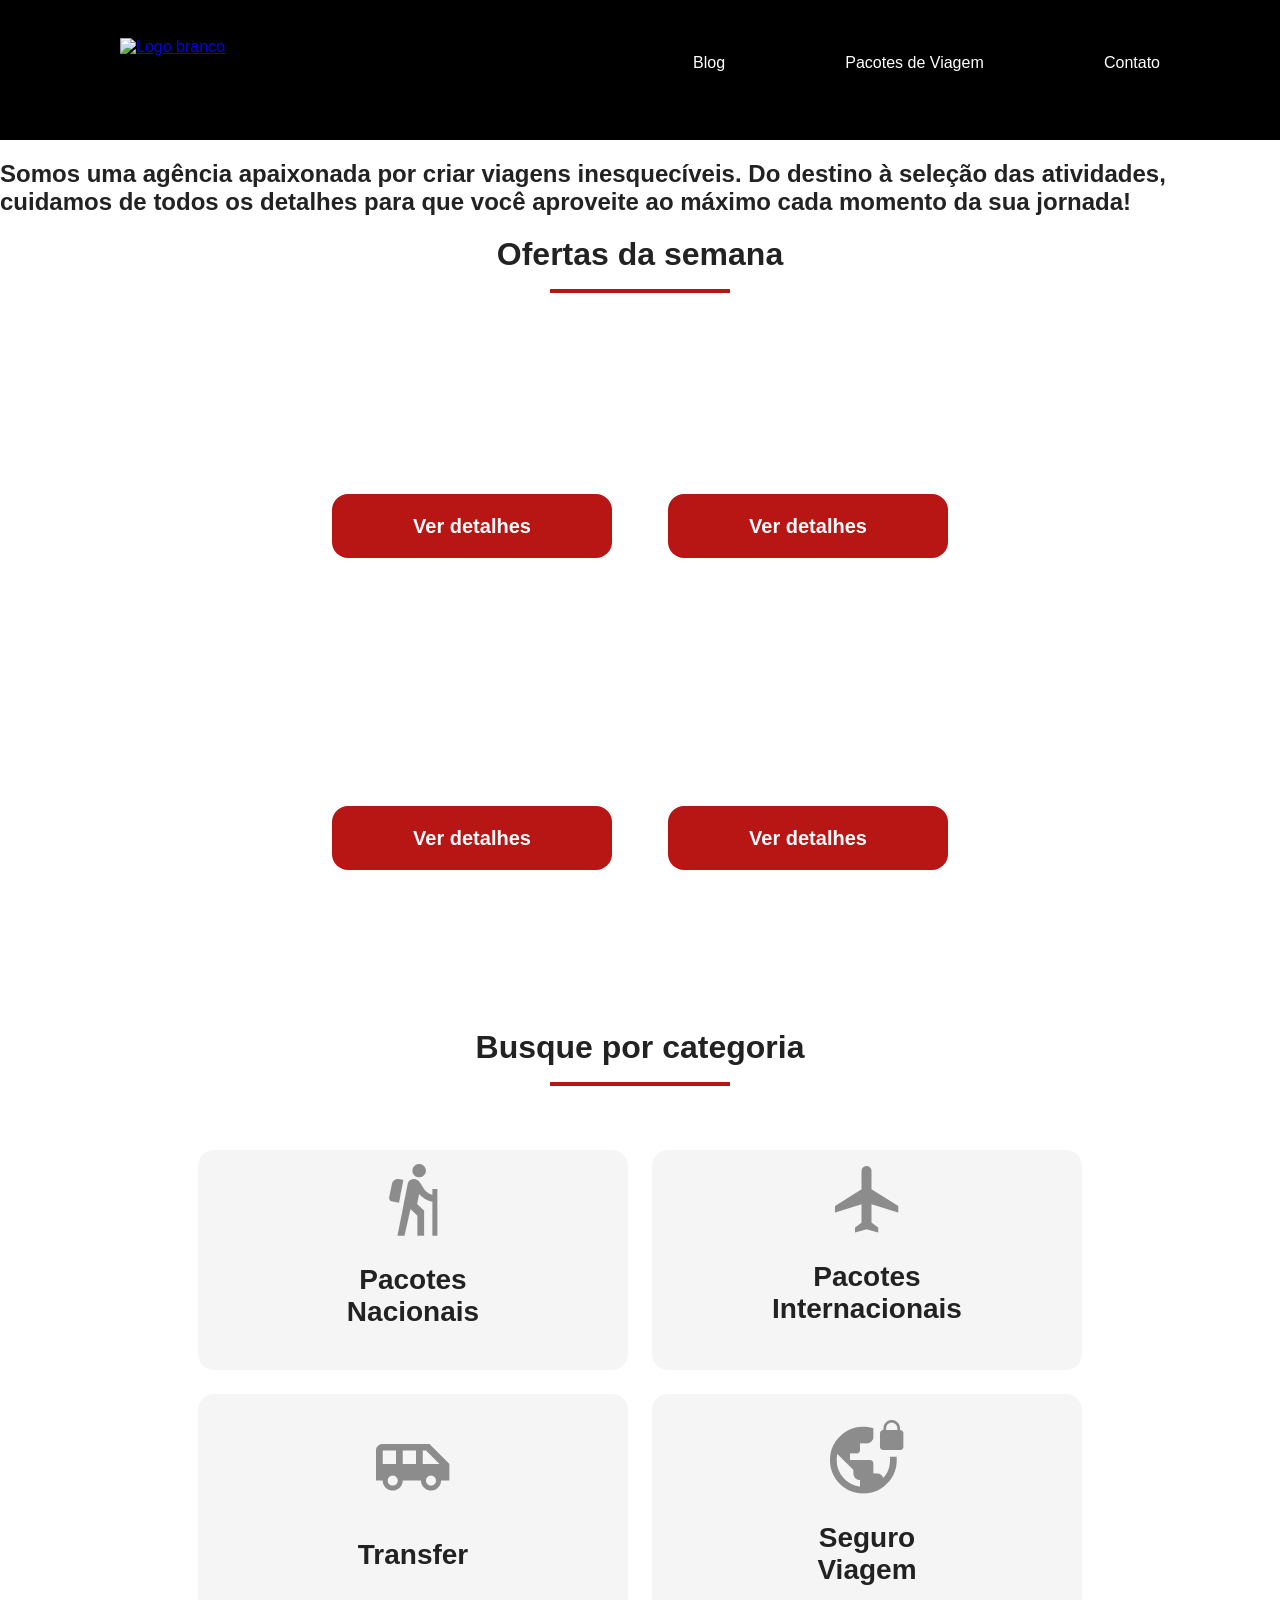
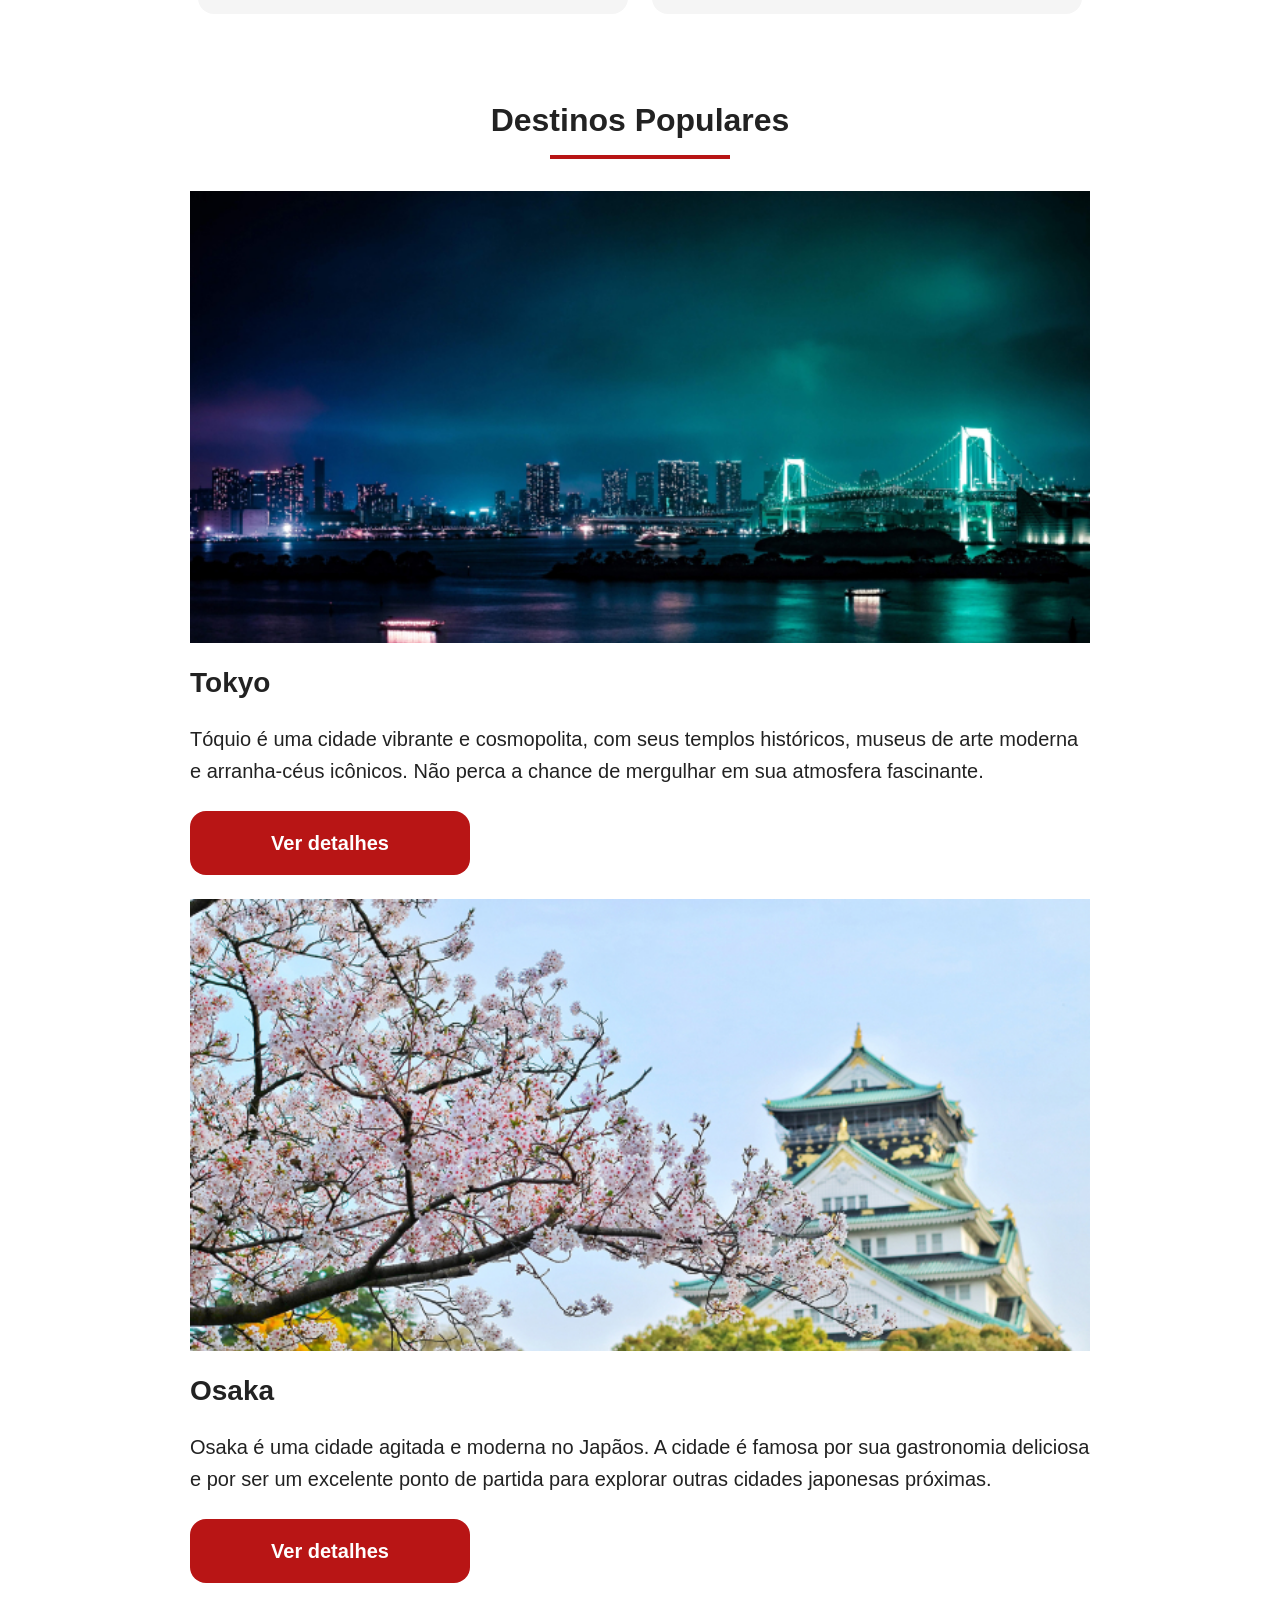
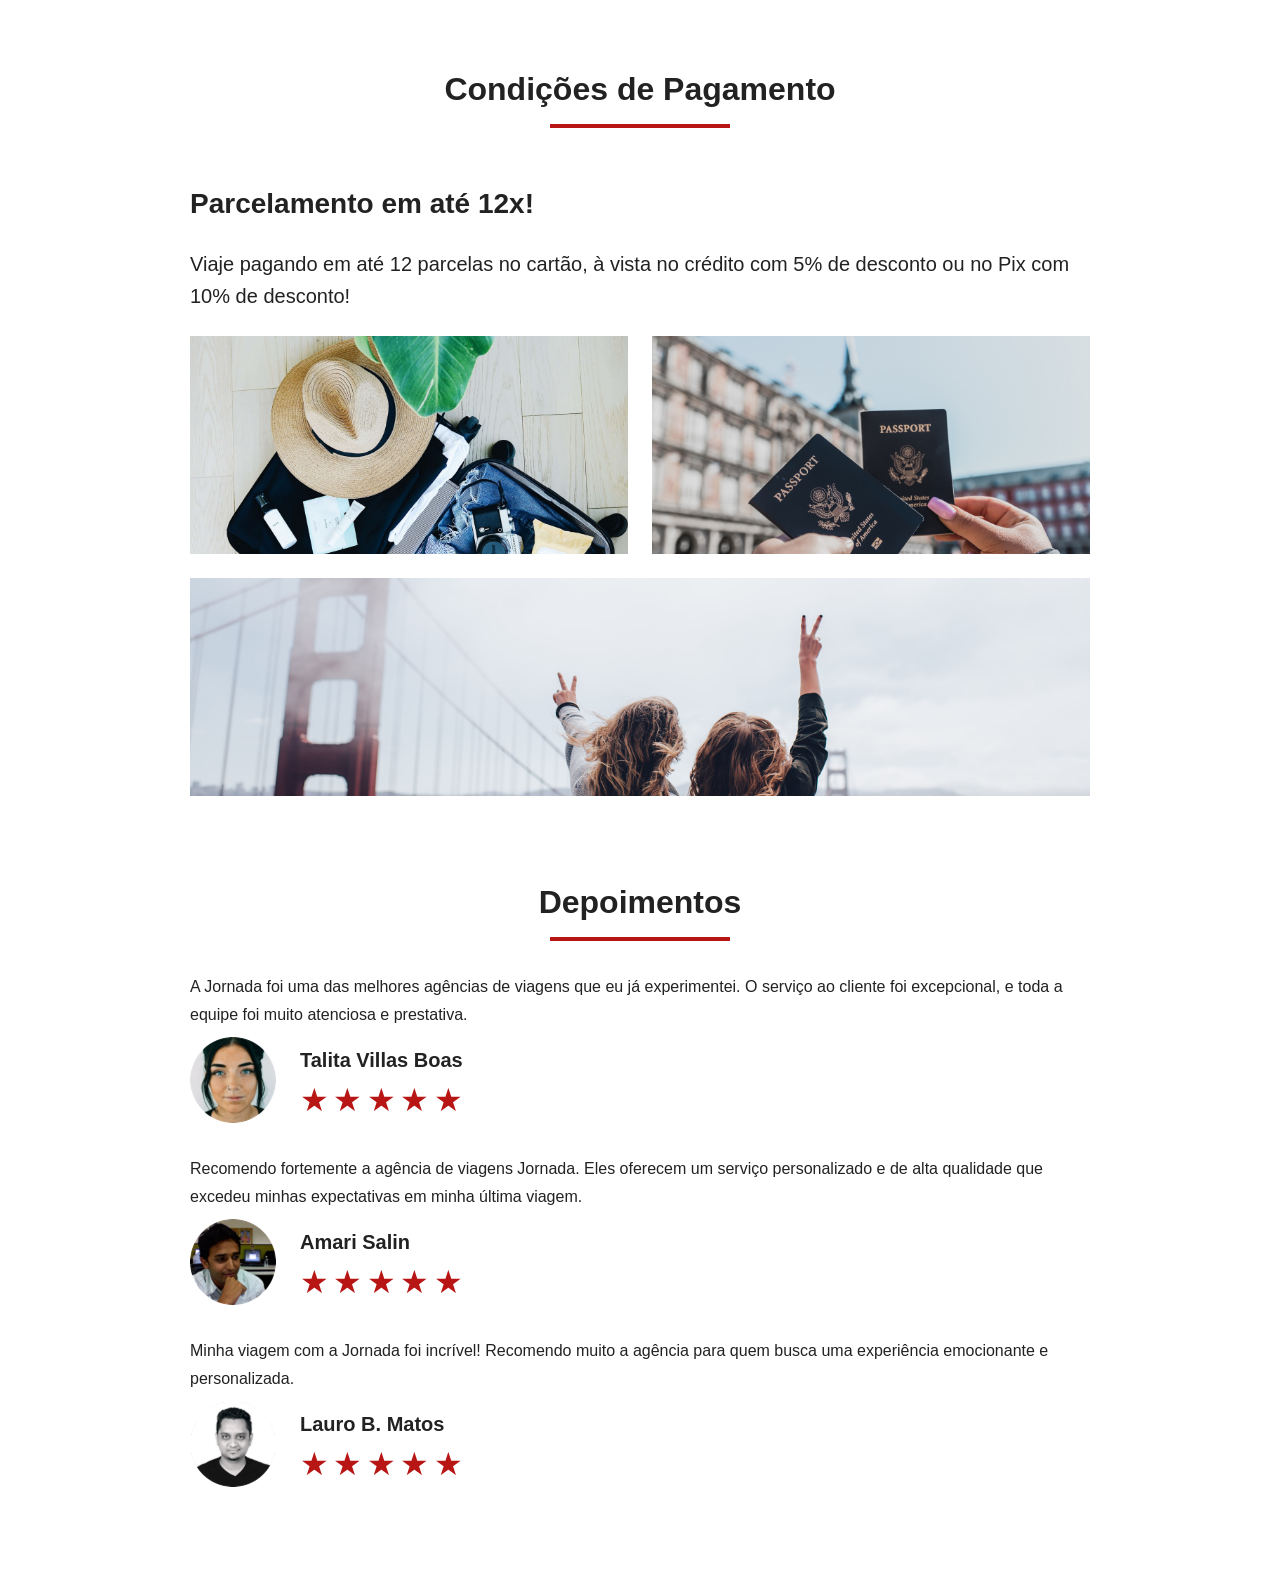
==== index.html @ 1f00c91f "Finaliza estilos mobile" ====
<!doctype html>
<html lang="pt-br">
  <head>
    <meta charset="UTF-8" />
    <meta name="viewport" content="width=device-width, initial-scale=1.0" />
    <link rel="stylesheet" href="./css/style.css" />
    <title>Viagens</title>
  </head>
  <body>
    <header class="main-header">
      <a class="logo" href="index.html" title="Retornar a página inicial">
        <img
          class="logo-mobile"
          src="img/bussola-branca.png"
          alt="Bussóla Branca"
        />
        <img
          class="logo-desktop"
          src="img/logo-desktop.png"
          alt="Logo branco"
        />
      </a>
      <div class="navigation-menu">
        <label for="menu">
          <img src="img/menu-branco.png" alt="Menu Branco" />
        </label>
        <input type="checkbox" id="menu" hidden />

        <nav>
          <ul class="list-links">
            <li>
              <a href="blog.html" target="_blank" title="Acessar blog">Blog</a>
            </li>
            <li>
              <a
                href="pacotes.html"
                target="_blank"
                title="Acessar pacotes de viagem"
                >Pacotes de Viagem</a
              >
            </li>
            <li>
              <a href="contato.html" target="_blank" title="Acessar contato"
                >Contato</a
              >
            </li>
          </ul>
        </nav>
      </div>
    </header>
    <section class="hero">
      <div class="hero-img"></div>
      <h2>
        Somos uma agência apaixonada por criar viagens inesquecíveis. Do destino
        à seleção das atividades, cuidamos de todos os detalhes para que você
        aproveite ao máximo cada momento da sua jornada!
      </h2>
    </section>
    <section class="offers">
      <div class="section-title">
        <h2>Ofertas da semana</h2>
        <hr />
      </div>
      <div class="offers-cards">
        <article class="card japao">
          <header>
            <p>HOTEL+AÉREO</p>
            <h3>
              Japão<br />
              <span>R$ 4.000,00</span>
            </h3>
          </header>
          <footer>
            <a href="#" class="button">Ver detalhes</a>
          </footer>
        </article>
        <article class="card san-andreas">
          <header>
            <p>HOTEL+AÉREO</p>
            <h3>
              San Andreas<br />
              <span>R$ 3.000,00</span>
            </h3>
          </header>
          <footer>
            <a href="#" class="button">Ver detalhes</a>
          </footer>
        </article>
        <article class="card paraiba">
          <header>
            <p>HOTEL+AÉREO</p>
            <h3>
              Paraíba<br />
              <span>R$ 1.200,00</span>
            </h3>
          </header>
          <footer>
            <a href="#" class="button">Ver detalhes</a>
          </footer>
        </article>
        <article class="card manaus">
          <header>
            <p>HOTEL+AÉREO</p>
            <h3>
              Manaus<br />
              <span>R$ 1.600,00</span>
            </h3>
          </header>
          <footer>
            <a href="#" class="button">Ver detalhes</a>
          </footer>
        </article>
      </div>
    </section>
    <section class="categories">
      <div class="section-title">
        <h2>Busque por categoria</h2>
        <hr />
      </div>
      <div class="categories-cards">
        <a
          class="card"
          href="#"
          target="_blank"
          title="Busque pela categoria Pacotes Nacionais"
        >
          <img
            src="./img/pacotes-nacionais.png"
            alt="Ícone cinza de uma pessoa"
          />
          <h3 class="content-title">
            Pacotes <br />
            Nacionais
          </h3>
        </a>
        <a
          class="card"
          href="#"
          target="_blank"
          title="Busque pela categoria Pacotes Internacionais"
        >
          <img
            src="./img/pacotes-interacionais.png"
            alt="Ícone cinza de um avião"
          />
          <h3 class="content-title">
            Pacotes <br />
            Internacionais
          </h3>
        </a>

        <a
          class="card single-line transfer"
          href="#"
          target="_blank"
          title="Busque pela categoria Transfer"
        >
          <img src="./img/tranfer.png" alt="Ícone cinza de um ônibus" />
          <h3 class="content-title">Transfer</h3>
        </a>
        <a
          class="card single-line"
          href="#"
          target="_blank"
          title="Busque pela categoria Seguro Viagem"
        >
          <img src="./img/seguro-viagem.png" alt="Ícone cinza de um globo" />
          <h3 class="content-title">
            Seguro <br />
            Viagem
          </h3>
        </a>
      </div>
    </section>
    <section class="destinations">
      <div class="section-title">
        <h2>Destinos Populares</h2>
        <hr />
      </div>
      <div class="destinations-items">
        <article class="item tokyo">
          <header>
            <div class="img-item"></div>
            <h4 class="content-title">Tokyo</h4>
          </header>
          <p class="content-text">
            Tóquio é uma cidade vibrante e cosmopolita, com seus templos
            históricos, museus de arte moderna e arranha-céus icônicos. Não
            perca a chance de mergulhar em sua atmosfera fascinante.
          </p>
          <footer>
            <a
              href="#"
              class="button"
              target="_blank"
              title="Veja mais detalhes do destino Tokyo"
              >Ver detalhes</a
            >
          </footer>
        </article>
        <article class="item osaka">
          <header>
            <div class="img-item"></div>
            <h4 class="content-title">Osaka</h4>
          </header>
          <p class="content-text">
            Osaka é uma cidade agitada e moderna no Japãos. A cidade é famosa
            por sua gastronomia deliciosa e por ser um excelente ponto de
            partida para explorar outras cidades japonesas próximas.
          </p>
          <footer>
            <a
              href="#"
              class="button"
              target="_blank"
              title="Veja mais detalhes do destino Osaka"
              >Ver detalhes</a
            >
          </footer>
        </article>
      </div>
    </section>
    <section class="payments">
      <div class="section-title">
        <h2>Condições de Pagamento</h2>
        <hr />
      </div>
      <div class="content-container">
        <div class="text-content">
          <h3 class="content-title">Parcelamento em até 12x!</h3>
          <p class="content-text">
            Viaje pagando em até 12 parcelas no cartão, à vista no crédito com
            5% de desconto ou no Pix com 10% de desconto!
          </p>
        </div>
        <div class="image-gallery">
          <div class="image first"></div>
          <div class="image second"></div>
          <div class="image third colspan-2"></div>
        </div>
      </div>
    </section>
    <section class="testimonials">
      <div class="section-title">
        <h2>Depoimentos</h2>
        <hr />
      </div>
      <div class="testimonial-container">
        <article>
          <header>
            <p>
              A Jornada foi uma das melhores agências de viagens que eu já
              experimentei. O serviço ao cliente foi excepcional, e toda a
              equipe foi muito atenciosa e prestativa.
            </p>
          </header>
          <footer>
            <img
              src="./img/avatar-talita.png"
              alt="imagem de perfil da cliente Talita"
            />
            <div class="profile-content">
              <h4>Talita Villas Boas</h4>
              <div class="rating">
                <span class="star">★</span>
                <span class="star">★</span>
                <span class="star">★</span>
                <span class="star">★</span>
                <span class="star">★</span>
              </div>
            </div>
          </footer>
        </article>
        <article>
          <header>
            <p>
              Recomendo fortemente a agência de viagens Jornada. Eles oferecem
              um serviço personalizado e de alta qualidade que excedeu minhas
              expectativas em minha última viagem.
            </p>
          </header>
          <footer>
            <img
              src="./img/avatar-amari.png"
              alt="imagem de perfil da cliente Amari"
            />
            <div class="profile-content">
              <h4>Amari Salin</h4>
              <div class="rating">
                <span class="star">★</span>
                <span class="star">★</span>
                <span class="star">★</span>
                <span class="star">★</span>
                <span class="star">★</span>
              </div>
            </div>
          </footer>
        </article>
        <article>
          <header>
            <p>
              Minha viagem com a Jornada foi incrível! Recomendo muito a agência
              para quem busca uma experiência emocionante e personalizada.
            </p>
          </header>
          <footer>
            <img
              src="./img/avatar-lauro.png"
              alt="imagem de perfil da cliente Lauro"
            />
            <div class="profile-content">
              <h4>Lauro B. Matos</h4>
              <div class="rating">
                <span class="star">★</span>
                <span class="star">★</span>
                <span class="star">★</span>
                <span class="star">★</span>
                <span class="star">★</span>
              </div>
            </div>
          </footer>
        </article>
      </div>
    </section>
  </body>
</html>
---- css/style.css ----
@import url("./global.css");
@import url("./header.css");
@import url("./hero.css");
@import url("./offers.css");
@import url("./categories.css");
@import url("./destinations.css");
@import url("./payments.css");
@import url("./testimonials.css");
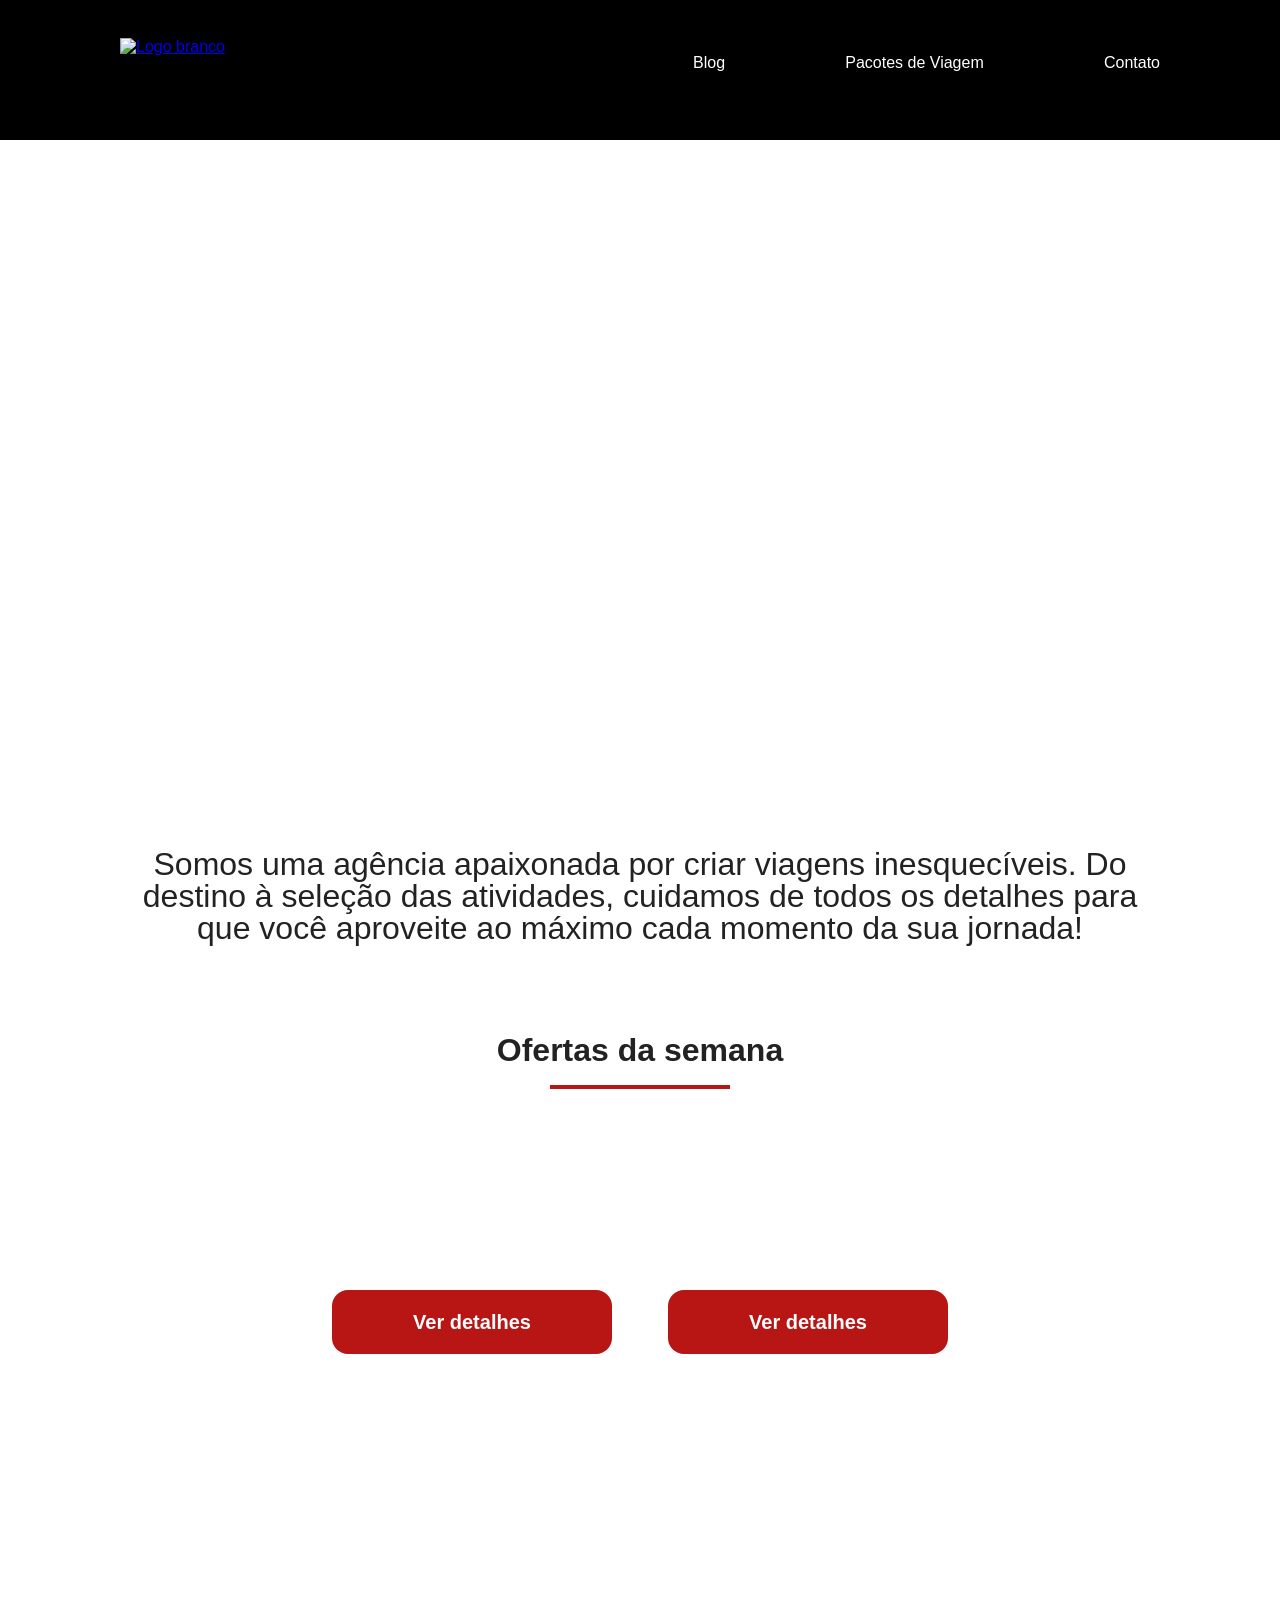
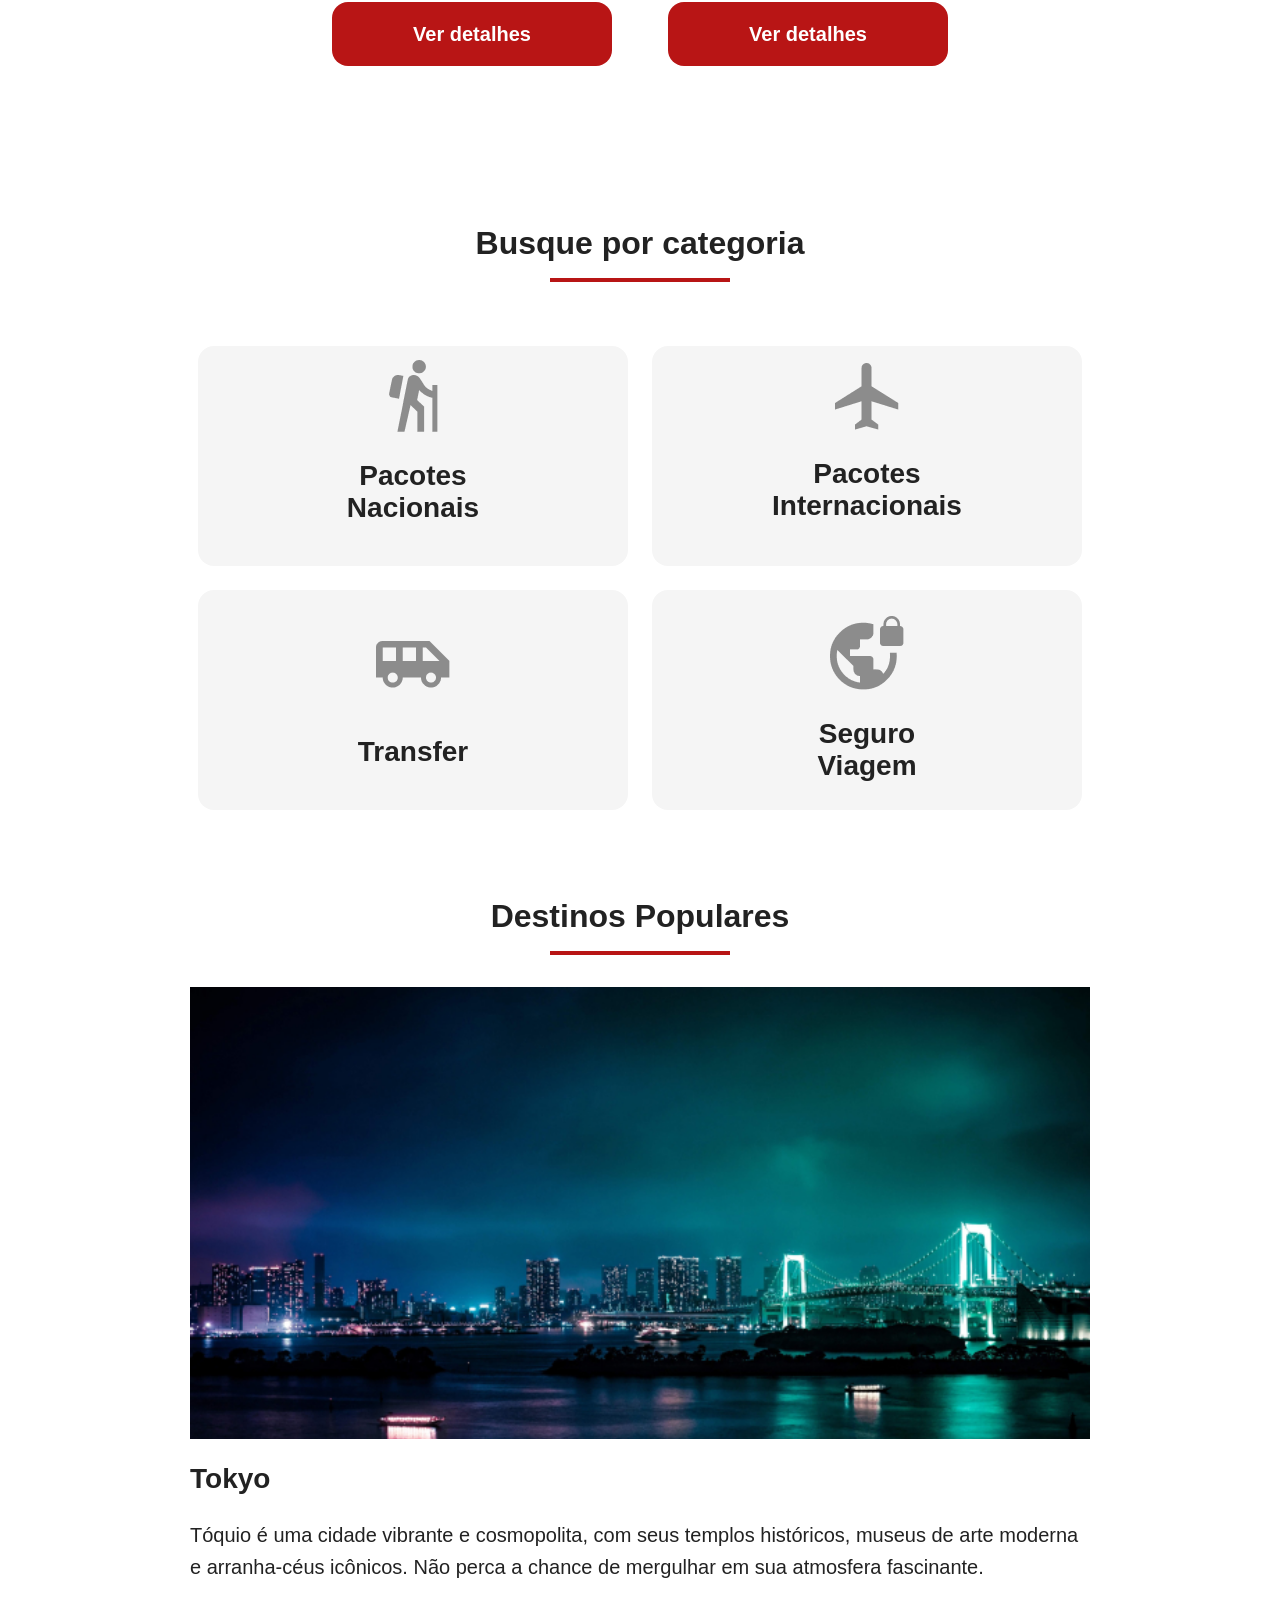
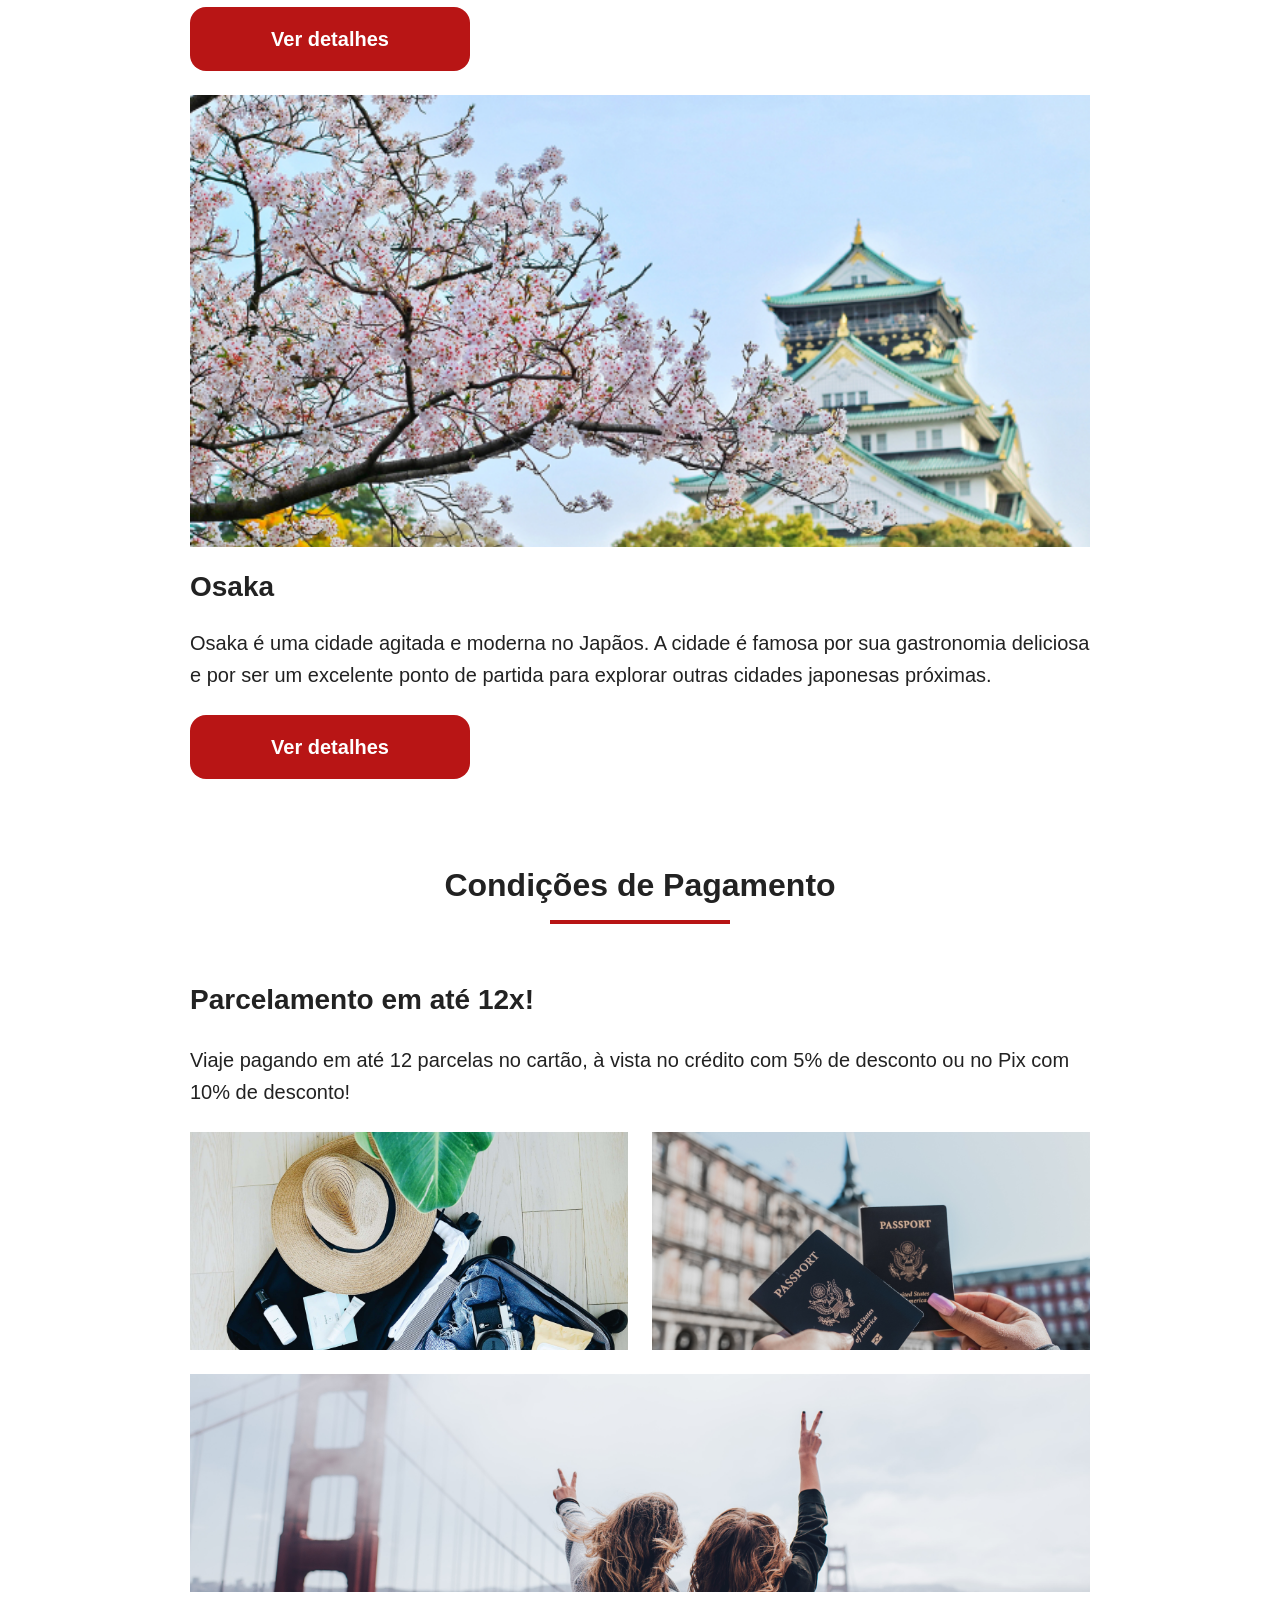
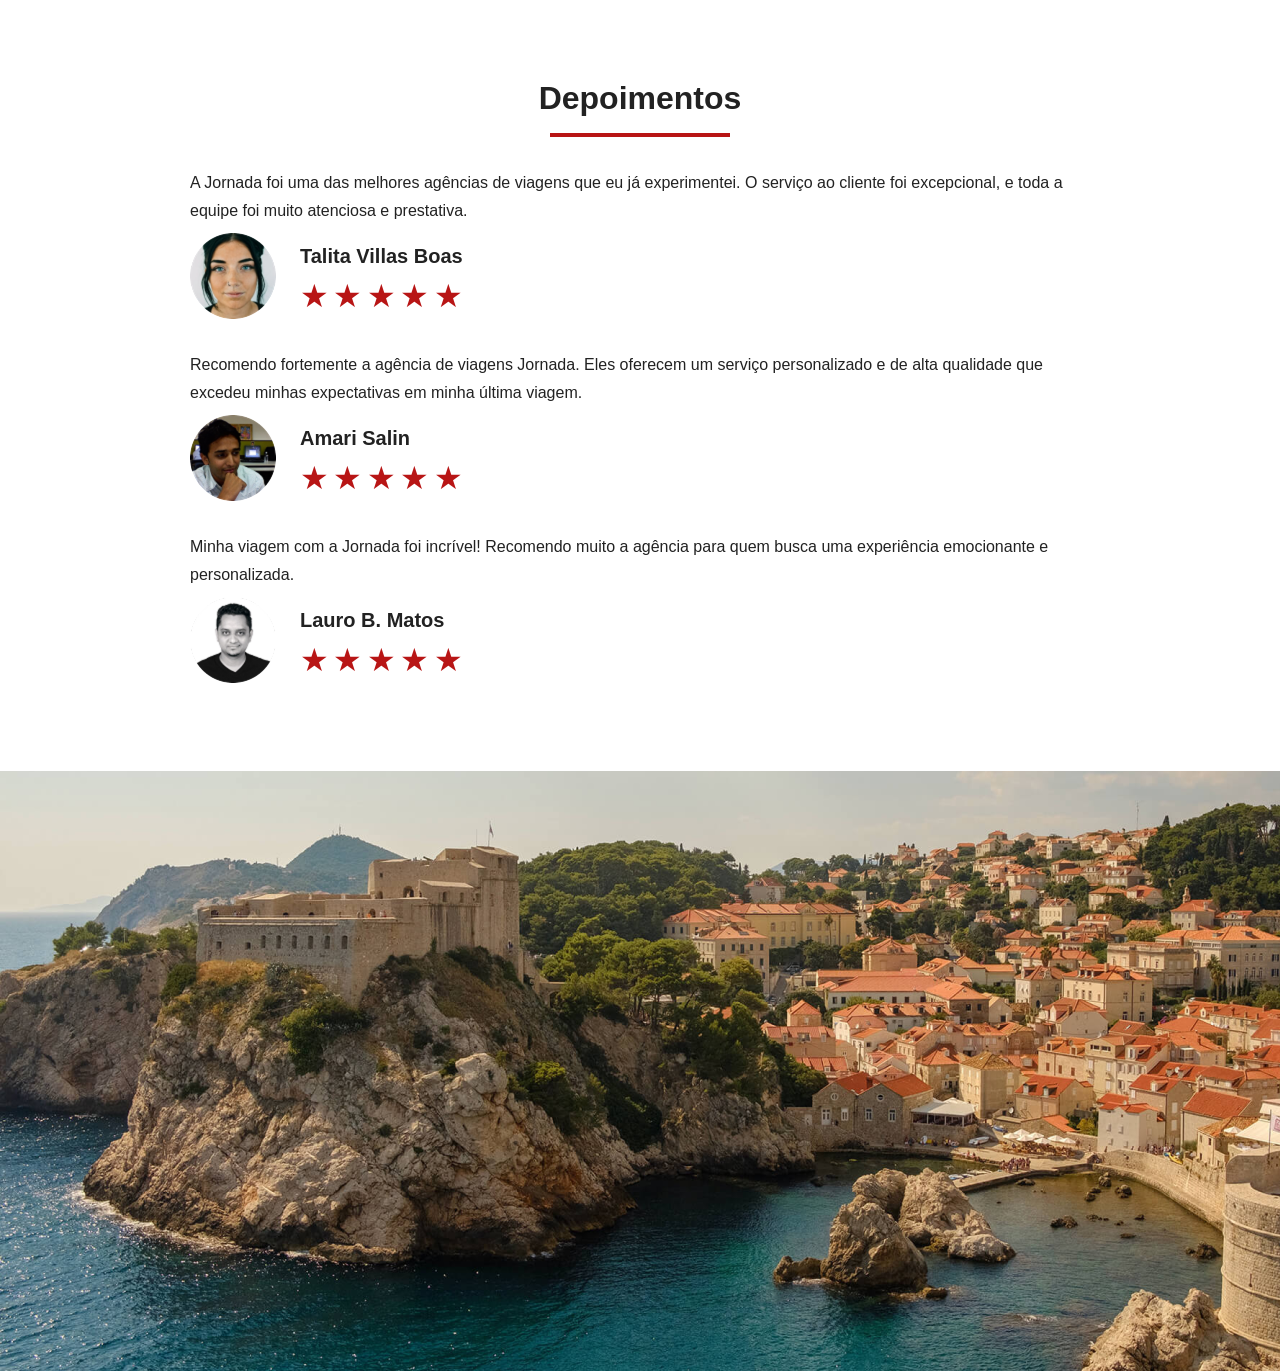
==== commit a5881cc5: "finaliza footer" ====
--- a/index.html
+++ b/index.html
@@ -322,5 +322,8 @@
         </article>
       </div>
     </section>
+    <section class="bottom-hero">
+      <div class="hero-img"></div>
+    </section>
   </body>
 </html>
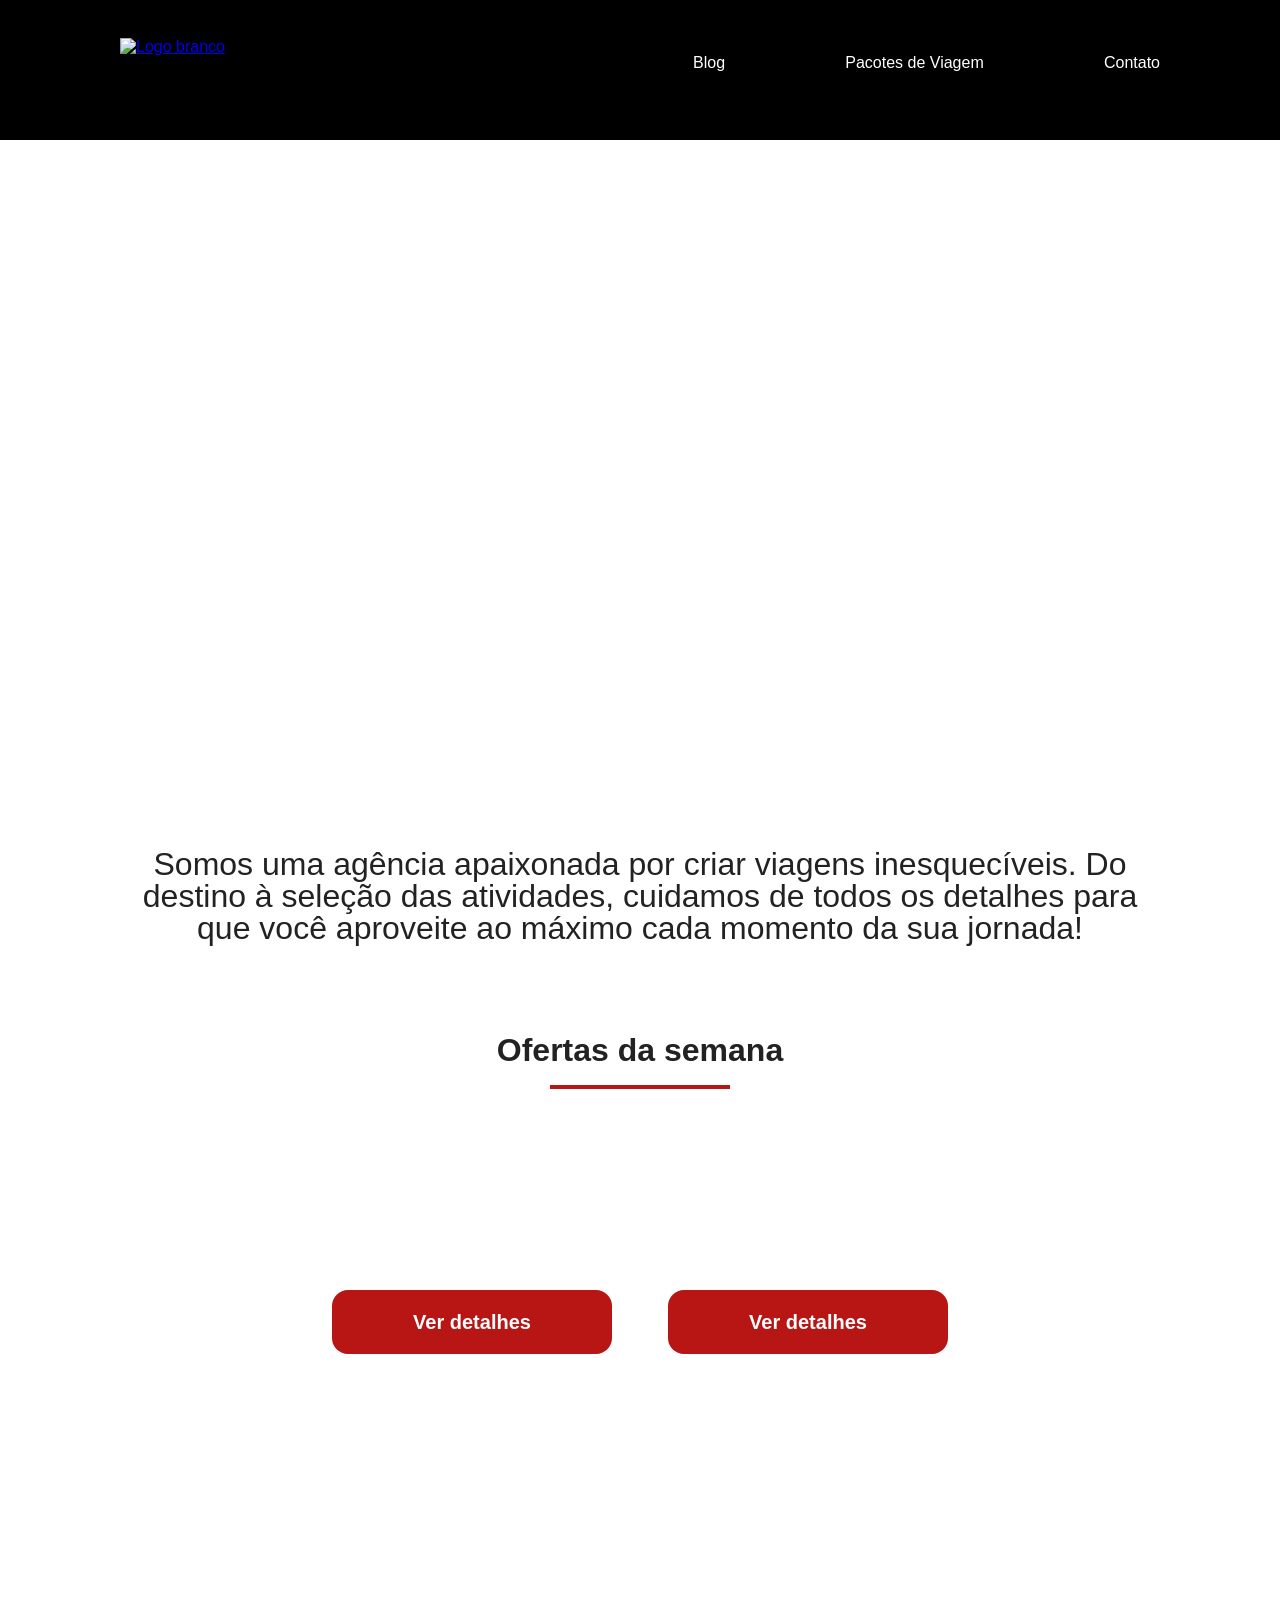
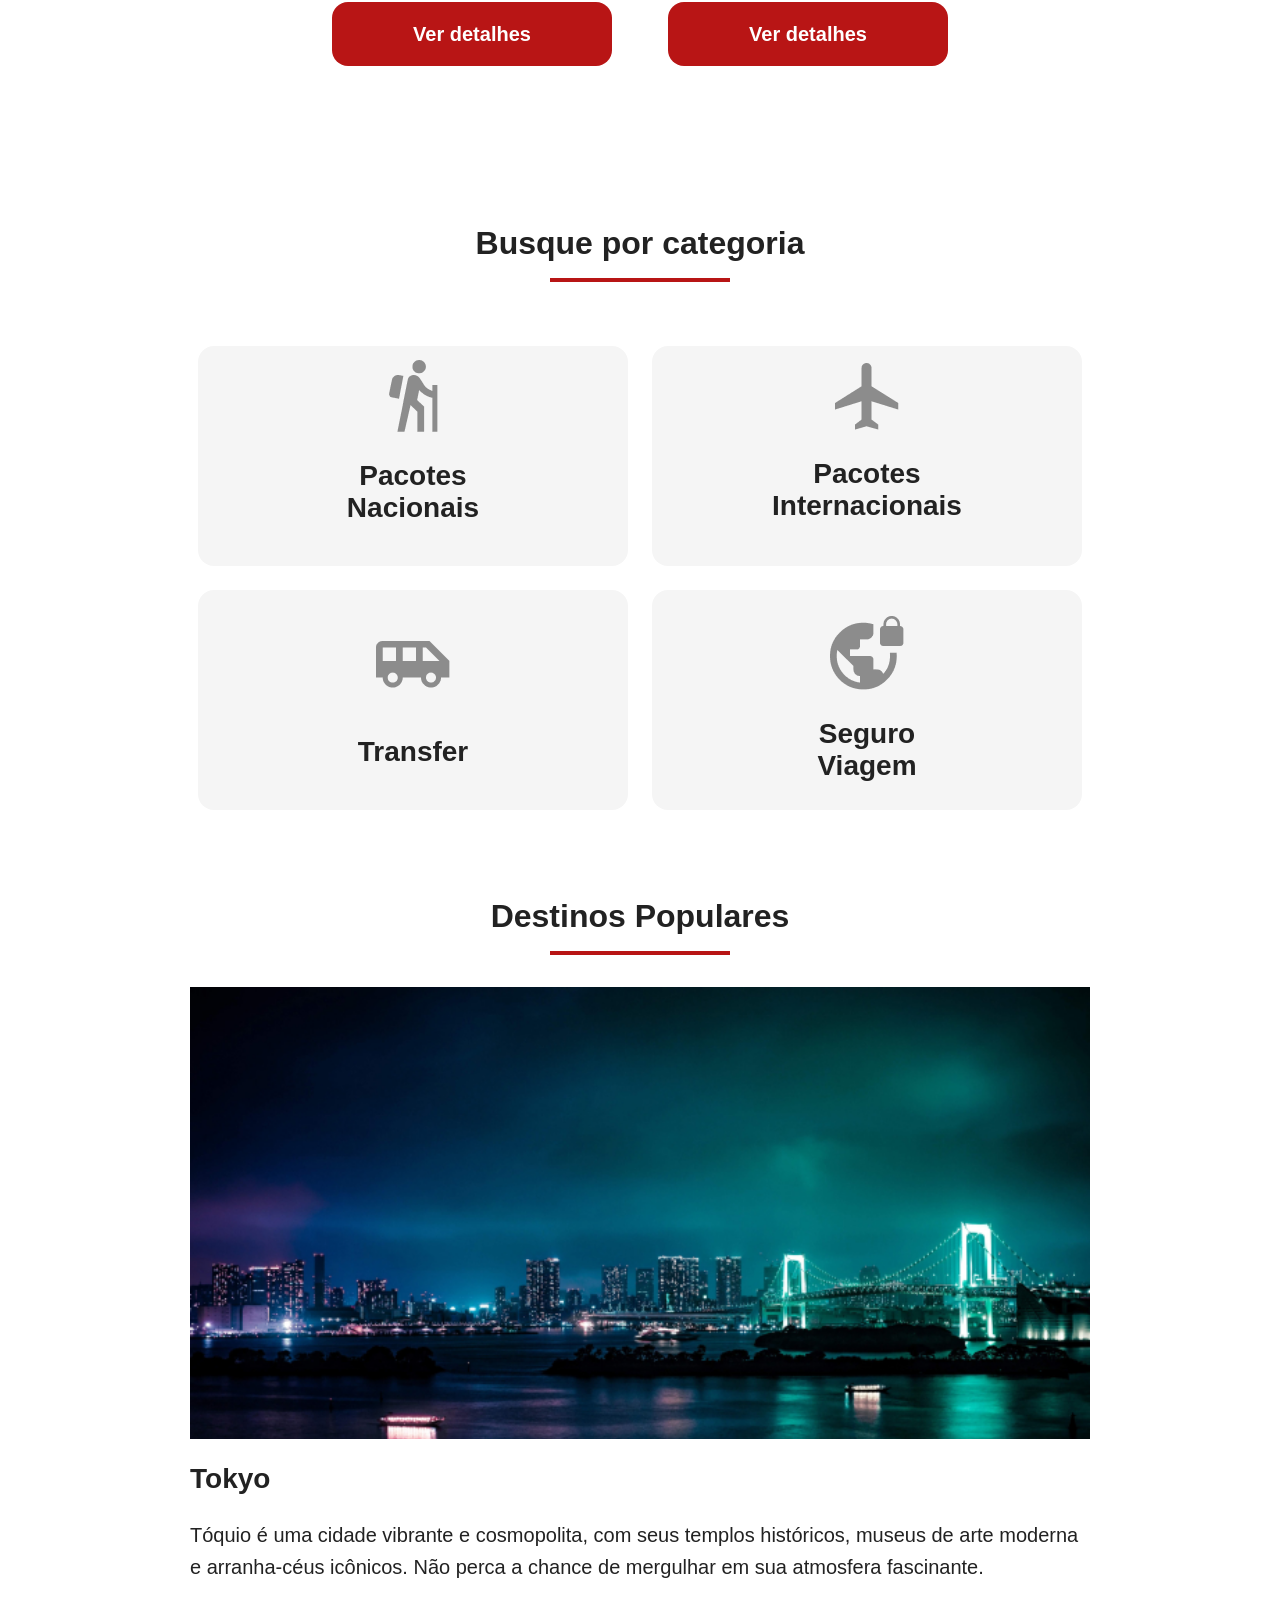
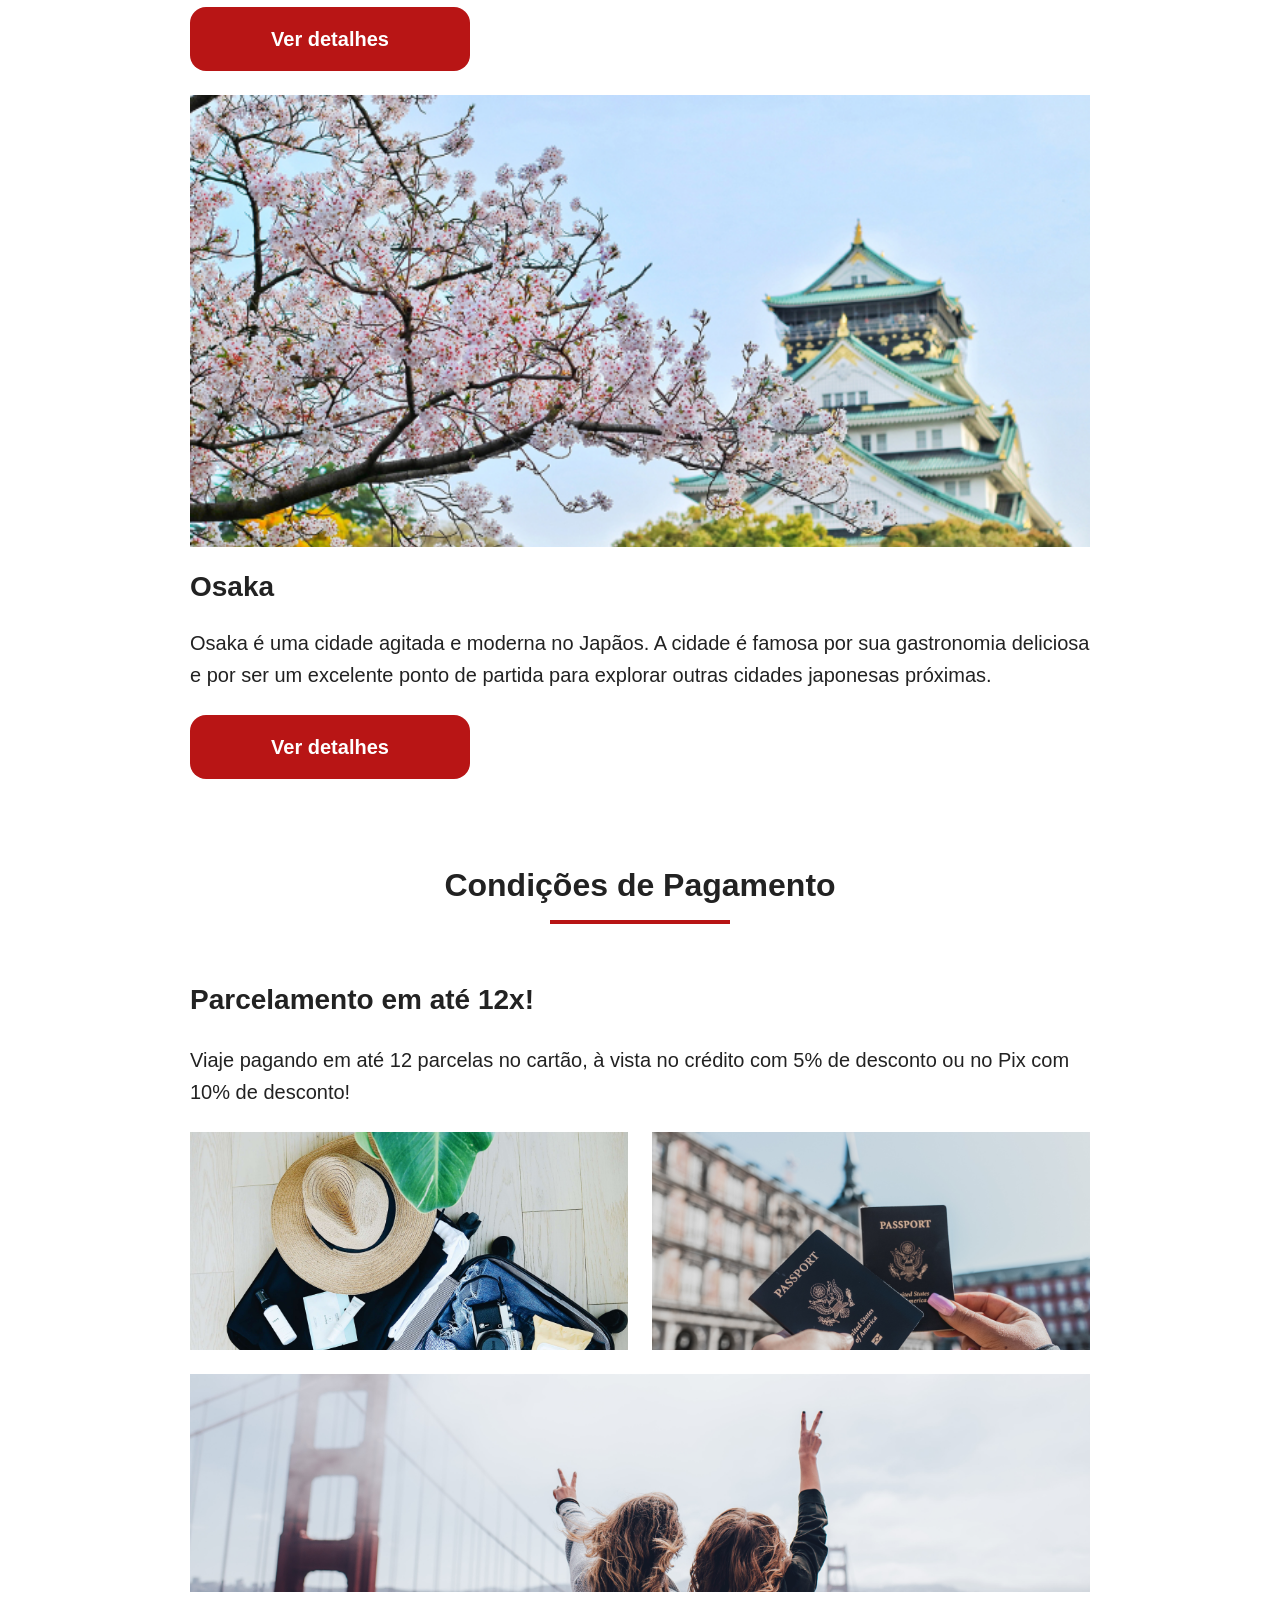
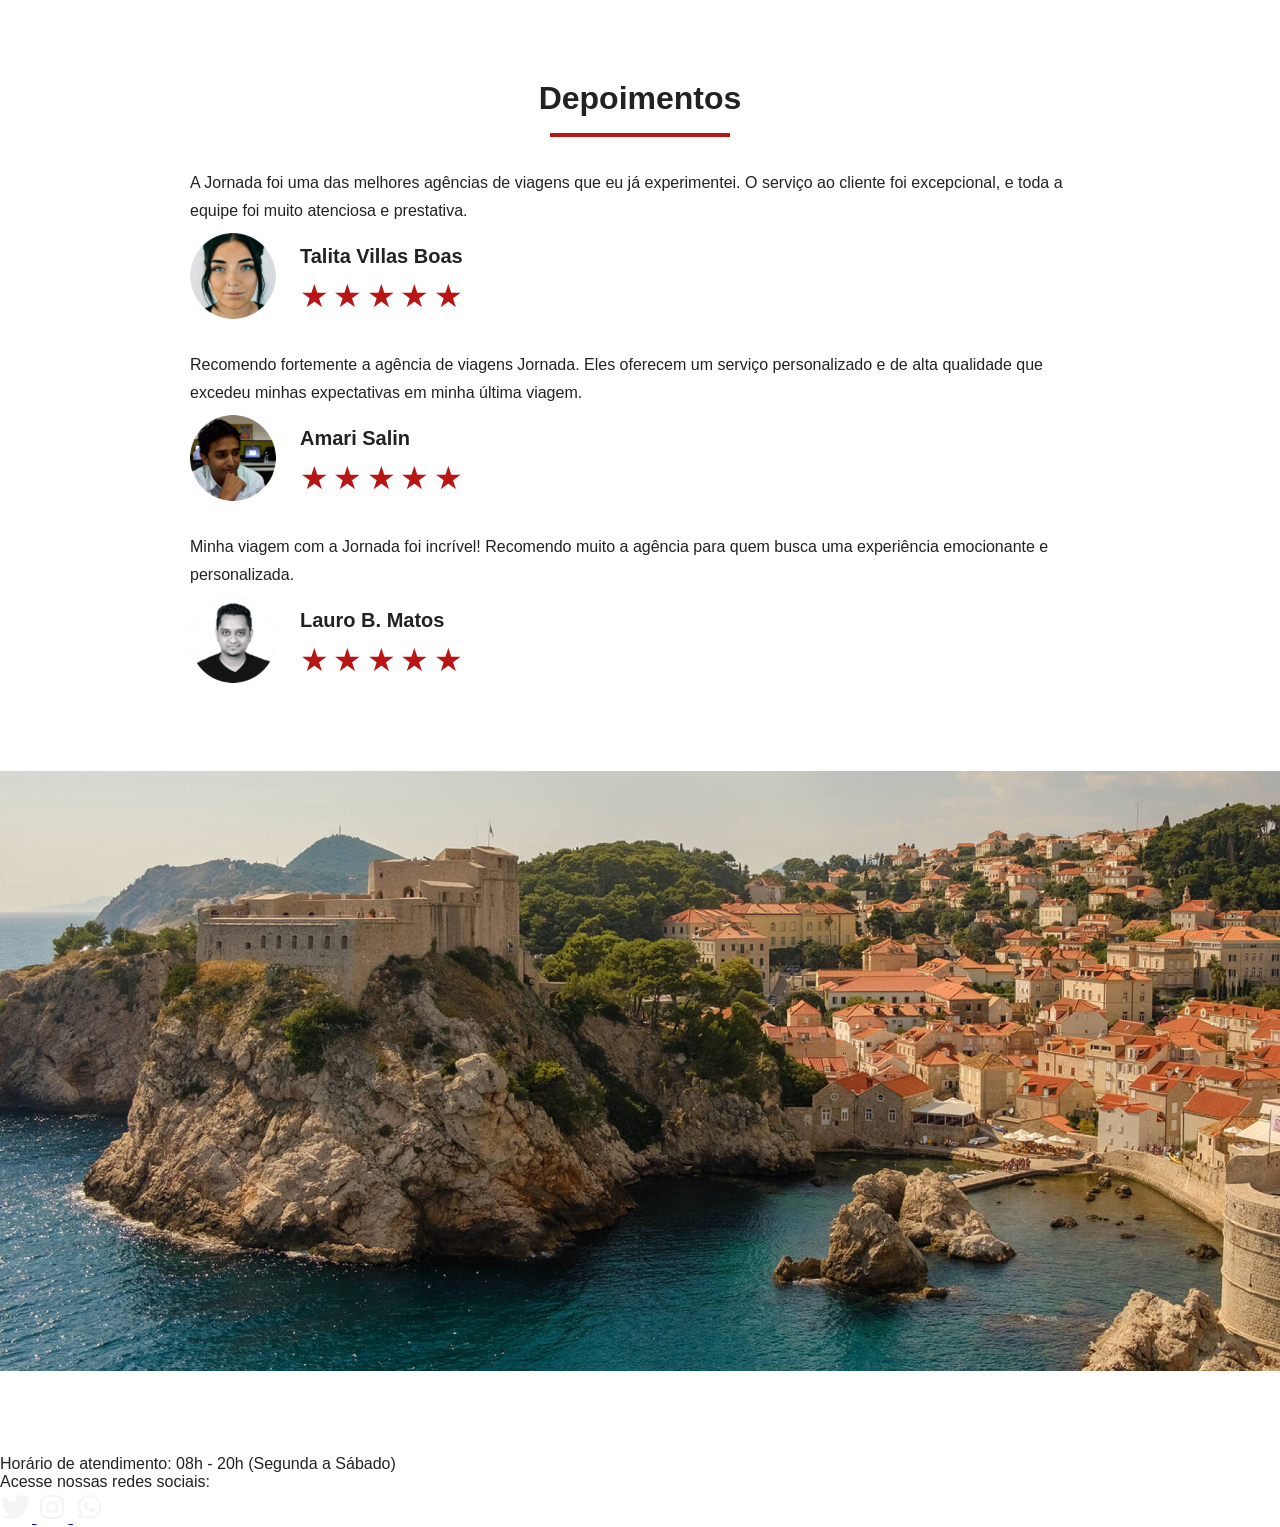
==== commit 58e11c2c: "algumas correções" ====
--- a/index.html
+++ b/index.html
@@ -48,282 +48,306 @@
         </nav>
       </div>
     </header>
-    <section class="hero">
-      <div class="hero-img"></div>
-      <h2>
-        Somos uma agência apaixonada por criar viagens inesquecíveis. Do destino
-        à seleção das atividades, cuidamos de todos os detalhes para que você
-        aproveite ao máximo cada momento da sua jornada!
-      </h2>
-    </section>
-    <section class="offers">
-      <div class="section-title">
-        <h2>Ofertas da semana</h2>
-        <hr />
+    <main>
+      <section class="hero">
+        <div class="hero-img"></div>
+        <h2>
+          Somos uma agência apaixonada por criar viagens inesquecíveis. Do
+          destino à seleção das atividades, cuidamos de todos os detalhes para
+          que você aproveite ao máximo cada momento da sua jornada!
+        </h2>
+      </section>
+      <section class="offers">
+        <div class="section-title">
+          <h2>Ofertas da semana</h2>
+          <hr />
+        </div>
+        <div class="offers-cards">
+          <article class="card japao">
+            <header>
+              <p>HOTEL+AÉREO</p>
+              <h3>
+                Japão<br />
+                <span>R$ 4.000,00</span>
+              </h3>
+            </header>
+            <footer>
+              <a href="#" class="button">Ver detalhes</a>
+            </footer>
+          </article>
+          <article class="card san-andreas">
+            <header>
+              <p>HOTEL+AÉREO</p>
+              <h3>
+                San Andreas<br />
+                <span>R$ 3.000,00</span>
+              </h3>
+            </header>
+            <footer>
+              <a href="#" class="button">Ver detalhes</a>
+            </footer>
+          </article>
+          <article class="card paraiba">
+            <header>
+              <p>HOTEL+AÉREO</p>
+              <h3>
+                Paraíba<br />
+                <span>R$ 1.200,00</span>
+              </h3>
+            </header>
+            <footer>
+              <a href="#" class="button">Ver detalhes</a>
+            </footer>
+          </article>
+          <article class="card manaus">
+            <header>
+              <p>HOTEL+AÉREO</p>
+              <h3>
+                Manaus<br />
+                <span>R$ 1.600,00</span>
+              </h3>
+            </header>
+            <footer>
+              <a href="#" class="button">Ver detalhes</a>
+            </footer>
+          </article>
+        </div>
+      </section>
+      <section class="categories">
+        <div class="section-title">
+          <h2>Busque por categoria</h2>
+          <hr />
+        </div>
+        <div class="categories-cards">
+          <a
+            class="card"
+            href="#"
+            target="_blank"
+            title="Busque pela categoria Pacotes Nacionais"
+          >
+            <img
+              src="./img/pacotes-nacionais.png"
+              alt="Ícone cinza de uma pessoa"
+            />
+            <h3 class="content-title">
+              Pacotes <br />
+              Nacionais
+            </h3>
+          </a>
+          <a
+            class="card"
+            href="#"
+            target="_blank"
+            title="Busque pela categoria Pacotes Internacionais"
+          >
+            <img
+              src="./img/pacotes-interacionais.png"
+              alt="Ícone cinza de um avião"
+            />
+            <h3 class="content-title">
+              Pacotes <br />
+              Internacionais
+            </h3>
+          </a>
+
+          <a
+            class="card single-line transfer"
+            href="#"
+            target="_blank"
+            title="Busque pela categoria Transfer"
+          >
+            <img src="./img/tranfer.png" alt="Ícone cinza de um ônibus" />
+            <h3 class="content-title">Transfer</h3>
+          </a>
+          <a
+            class="card single-line"
+            href="#"
+            target="_blank"
+            title="Busque pela categoria Seguro Viagem"
+          >
+            <img src="./img/seguro-viagem.png" alt="Ícone cinza de um globo" />
+            <h3 class="content-title">
+              Seguro <br />
+              Viagem
+            </h3>
+          </a>
+        </div>
+      </section>
+      <section class="destinations">
+        <div class="section-title">
+          <h2>Destinos Populares</h2>
+          <hr />
+        </div>
+        <div class="destinations-items">
+          <article class="item tokyo">
+            <header>
+              <div class="img-item"></div>
+              <h3 class="content-title">Tokyo</h3>
+            </header>
+            <p class="content-text">
+              Tóquio é uma cidade vibrante e cosmopolita, com seus templos
+              históricos, museus de arte moderna e arranha-céus icônicos. Não
+              perca a chance de mergulhar em sua atmosfera fascinante.
+            </p>
+            <footer>
+              <a
+                href="#"
+                class="button"
+                target="_blank"
+                title="Veja mais detalhes do destino Tokyo"
+                >Ver detalhes</a
+              >
+            </footer>
+          </article>
+          <article class="item osaka">
+            <header>
+              <div class="img-item"></div>
+              <h3 class="content-title">Osaka</h3>
+            </header>
+            <p class="content-text">
+              Osaka é uma cidade agitada e moderna no Japãos. A cidade é famosa
+              por sua gastronomia deliciosa e por ser um excelente ponto de
+              partida para explorar outras cidades japonesas próximas.
+            </p>
+            <footer>
+              <a
+                href="#"
+                class="button"
+                target="_blank"
+                title="Veja mais detalhes do destino Osaka"
+                >Ver detalhes</a
+              >
+            </footer>
+          </article>
+        </div>
+      </section>
+      <section class="payments">
+        <div class="section-title">
+          <h2>Condições de Pagamento</h2>
+          <hr />
+        </div>
+        <div class="content-container">
+          <div class="text-content">
+            <h3 class="content-title">Parcelamento em até 12x!</h3>
+            <p class="content-text">
+              Viaje pagando em até 12 parcelas no cartão, à vista no crédito com
+              5% de desconto ou no Pix com 10% de desconto!
+            </p>
+          </div>
+          <div class="image-gallery">
+            <div class="image first"></div>
+            <div class="image second"></div>
+            <div class="image third colspan-2"></div>
+          </div>
+        </div>
+      </section>
+      <section class="testimonials">
+        <div class="section-title">
+          <h2>Depoimentos</h2>
+          <hr />
+        </div>
+        <div class="testimonial-container">
+          <article>
+            <header>
+              <p>
+                A Jornada foi uma das melhores agências de viagens que eu já
+                experimentei. O serviço ao cliente foi excepcional, e toda a
+                equipe foi muito atenciosa e prestativa.
+              </p>
+            </header>
+            <footer>
+              <img
+                src="./img/avatar-talita.png"
+                alt="imagem de perfil da cliente Talita"
+              />
+              <div class="profile-content">
+                <h3>Talita Villas Boas</h3>
+                <div class="rating">
+                  <span class="star">★</span>
+                  <span class="star">★</span>
+                  <span class="star">★</span>
+                  <span class="star">★</span>
+                  <span class="star">★</span>
+                </div>
+              </div>
+            </footer>
+          </article>
+          <article>
+            <header>
+              <p>
+                Recomendo fortemente a agência de viagens Jornada. Eles oferecem
+                um serviço personalizado e de alta qualidade que excedeu minhas
+                expectativas em minha última viagem.
+              </p>
+            </header>
+            <footer>
+              <img
+                src="./img/avatar-amari.png"
+                alt="imagem de perfil da cliente Amari"
+              />
+              <div class="profile-content">
+                <h3>Amari Salin</h3>
+                <div class="rating">
+                  <span class="star">★</span>
+                  <span class="star">★</span>
+                  <span class="star">★</span>
+                  <span class="star">★</span>
+                  <span class="star">★</span>
+                </div>
+              </div>
+            </footer>
+          </article>
+          <article>
+            <header>
+              <p>
+                Minha viagem com a Jornada foi incrível! Recomendo muito a
+                agência para quem busca uma experiência emocionante e
+                personalizada.
+              </p>
+            </header>
+            <footer>
+              <img
+                src="./img/avatar-lauro.png"
+                alt="imagem de perfil da cliente Lauro"
+              />
+              <div class="profile-content">
+                <h3>Lauro B. Matos</h3>
+                <div class="rating">
+                  <span class="star">★</span>
+                  <span class="star">★</span>
+                  <span class="star">★</span>
+                  <span class="star">★</span>
+                  <span class="star">★</span>
+                </div>
+              </div>
+            </footer>
+          </article>
+        </div>
+      </section>
+      <section class="bottom-hero">
+        <div class="hero-img"></div>
+      </section>
+    </main>
+    <footer class="main-footer">
+      <div class="footer-content">
+        <img src="./img/logo-footer.png" alt="logo completo jornada viagens" />
+        <p>Horário de atendimento: 08h - 20h (Segunda a Sábado)</p>
       </div>
-      <div class="offers-cards">
-        <article class="card japao">
-          <header>
-            <p>HOTEL+AÉREO</p>
-            <h3>
-              Japão<br />
-              <span>R$ 4.000,00</span>
-            </h3>
-          </header>
-          <footer>
-            <a href="#" class="button">Ver detalhes</a>
-          </footer>
-        </article>
-        <article class="card san-andreas">
-          <header>
-            <p>HOTEL+AÉREO</p>
-            <h3>
-              San Andreas<br />
-              <span>R$ 3.000,00</span>
-            </h3>
-          </header>
-          <footer>
-            <a href="#" class="button">Ver detalhes</a>
-          </footer>
-        </article>
-        <article class="card paraiba">
-          <header>
-            <p>HOTEL+AÉREO</p>
-            <h3>
-              Paraíba<br />
-              <span>R$ 1.200,00</span>
-            </h3>
-          </header>
-          <footer>
-            <a href="#" class="button">Ver detalhes</a>
-          </footer>
-        </article>
-        <article class="card manaus">
-          <header>
-            <p>HOTEL+AÉREO</p>
-            <h3>
-              Manaus<br />
-              <span>R$ 1.600,00</span>
-            </h3>
-          </header>
-          <footer>
-            <a href="#" class="button">Ver detalhes</a>
-          </footer>
-        </article>
-      </div>
-    </section>
-    <section class="categories">
-      <div class="section-title">
-        <h2>Busque por categoria</h2>
-        <hr />
-      </div>
-      <div class="categories-cards">
-        <a
-          class="card"
-          href="#"
-          target="_blank"
-          title="Busque pela categoria Pacotes Nacionais"
-        >
-          <img
-            src="./img/pacotes-nacionais.png"
-            alt="Ícone cinza de uma pessoa"
-          />
-          <h3 class="content-title">
-            Pacotes <br />
-            Nacionais
-          </h3>
+      <div class="footer-social">
+        <p>Acesse nossas redes sociais:</p>
+
+        <a href="#" target="_blank" title="Acesse o nosso Twitter">
+          <img src="./img/Twitter.svg" alt="icone do twitter" />
         </a>
-        <a
-          class="card"
-          href="#"
-          target="_blank"
-          title="Busque pela categoria Pacotes Internacionais"
-        >
-          <img
-            src="./img/pacotes-interacionais.png"
-            alt="Ícone cinza de um avião"
-          />
-          <h3 class="content-title">
-            Pacotes <br />
-            Internacionais
-          </h3>
+
+        <a href="#" target="_blank" title="Acesse o nosso Instagram">
+          <img src="./img/Instagram.svg" alt="icone do instagram" />
         </a>
 
-        <a
-          class="card single-line transfer"
-          href="#"
-          target="_blank"
-          title="Busque pela categoria Transfer"
-        >
-          <img src="./img/tranfer.png" alt="Ícone cinza de um ônibus" />
-          <h3 class="content-title">Transfer</h3>
-        </a>
-        <a
-          class="card single-line"
-          href="#"
-          target="_blank"
-          title="Busque pela categoria Seguro Viagem"
-        >
-          <img src="./img/seguro-viagem.png" alt="Ícone cinza de um globo" />
-          <h3 class="content-title">
-            Seguro <br />
-            Viagem
-          </h3>
+        <a href="#" target="_blank" title="Acesse o nosso Whatsapp">
+          <img src="./img/Whatsapp.svg" alt="icone do whatsapp" />
         </a>
       </div>
-    </section>
-    <section class="destinations">
-      <div class="section-title">
-        <h2>Destinos Populares</h2>
-        <hr />
-      </div>
-      <div class="destinations-items">
-        <article class="item tokyo">
-          <header>
-            <div class="img-item"></div>
-            <h4 class="content-title">Tokyo</h4>
-          </header>
-          <p class="content-text">
-            Tóquio é uma cidade vibrante e cosmopolita, com seus templos
-            históricos, museus de arte moderna e arranha-céus icônicos. Não
-            perca a chance de mergulhar em sua atmosfera fascinante.
-          </p>
-          <footer>
-            <a
-              href="#"
-              class="button"
-              target="_blank"
-              title="Veja mais detalhes do destino Tokyo"
-              >Ver detalhes</a
-            >
-          </footer>
-        </article>
-        <article class="item osaka">
-          <header>
-            <div class="img-item"></div>
-            <h4 class="content-title">Osaka</h4>
-          </header>
-          <p class="content-text">
-            Osaka é uma cidade agitada e moderna no Japãos. A cidade é famosa
-            por sua gastronomia deliciosa e por ser um excelente ponto de
-            partida para explorar outras cidades japonesas próximas.
-          </p>
-          <footer>
-            <a
-              href="#"
-              class="button"
-              target="_blank"
-              title="Veja mais detalhes do destino Osaka"
-              >Ver detalhes</a
-            >
-          </footer>
-        </article>
-      </div>
-    </section>
-    <section class="payments">
-      <div class="section-title">
-        <h2>Condições de Pagamento</h2>
-        <hr />
-      </div>
-      <div class="content-container">
-        <div class="text-content">
-          <h3 class="content-title">Parcelamento em até 12x!</h3>
-          <p class="content-text">
-            Viaje pagando em até 12 parcelas no cartão, à vista no crédito com
-            5% de desconto ou no Pix com 10% de desconto!
-          </p>
-        </div>
-        <div class="image-gallery">
-          <div class="image first"></div>
-          <div class="image second"></div>
-          <div class="image third colspan-2"></div>
-        </div>
-      </div>
-    </section>
-    <section class="testimonials">
-      <div class="section-title">
-        <h2>Depoimentos</h2>
-        <hr />
-      </div>
-      <div class="testimonial-container">
-        <article>
-          <header>
-            <p>
-              A Jornada foi uma das melhores agências de viagens que eu já
-              experimentei. O serviço ao cliente foi excepcional, e toda a
-              equipe foi muito atenciosa e prestativa.
-            </p>
-          </header>
-          <footer>
-            <img
-              src="./img/avatar-talita.png"
-              alt="imagem de perfil da cliente Talita"
-            />
-            <div class="profile-content">
-              <h4>Talita Villas Boas</h4>
-              <div class="rating">
-                <span class="star">★</span>
-                <span class="star">★</span>
-                <span class="star">★</span>
-                <span class="star">★</span>
-                <span class="star">★</span>
-              </div>
-            </div>
-          </footer>
-        </article>
-        <article>
-          <header>
-            <p>
-              Recomendo fortemente a agência de viagens Jornada. Eles oferecem
-              um serviço personalizado e de alta qualidade que excedeu minhas
-              expectativas em minha última viagem.
-            </p>
-          </header>
-          <footer>
-            <img
-              src="./img/avatar-amari.png"
-              alt="imagem de perfil da cliente Amari"
-            />
-            <div class="profile-content">
-              <h4>Amari Salin</h4>
-              <div class="rating">
-                <span class="star">★</span>
-                <span class="star">★</span>
-                <span class="star">★</span>
-                <span class="star">★</span>
-                <span class="star">★</span>
-              </div>
-            </div>
-          </footer>
-        </article>
-        <article>
-          <header>
-            <p>
-              Minha viagem com a Jornada foi incrível! Recomendo muito a agência
-              para quem busca uma experiência emocionante e personalizada.
-            </p>
-          </header>
-          <footer>
-            <img
-              src="./img/avatar-lauro.png"
-              alt="imagem de perfil da cliente Lauro"
-            />
-            <div class="profile-content">
-              <h4>Lauro B. Matos</h4>
-              <div class="rating">
-                <span class="star">★</span>
-                <span class="star">★</span>
-                <span class="star">★</span>
-                <span class="star">★</span>
-                <span class="star">★</span>
-              </div>
-            </div>
-          </footer>
-        </article>
-      </div>
-    </section>
-    <section class="bottom-hero">
-      <div class="hero-img"></div>
-    </section>
+    </footer>
   </body>
 </html>
--- a/css/style.css
+++ b/css/style.css
@@ -6,3 +6,4 @@
 @import url("./destinations.css");
 @import url("./payments.css");
 @import url("./testimonials.css");
+@import url("./footer.css");
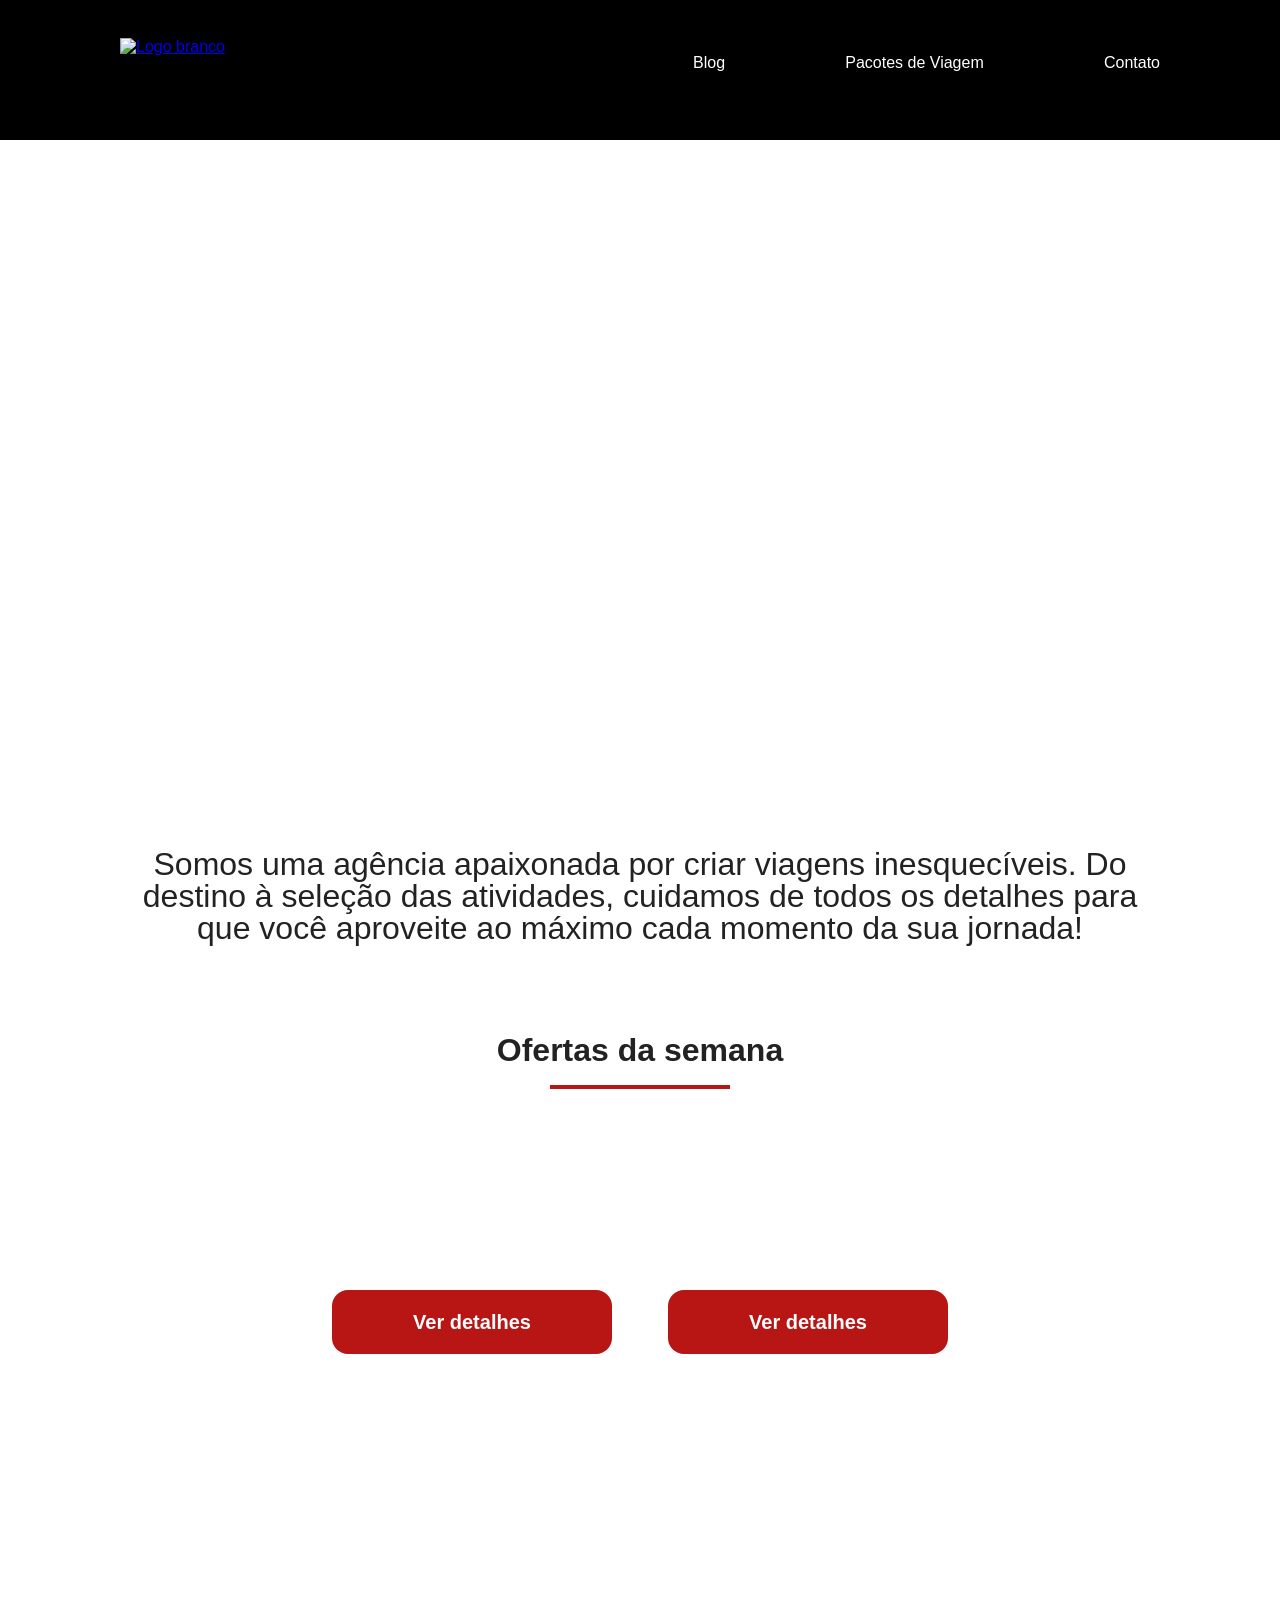
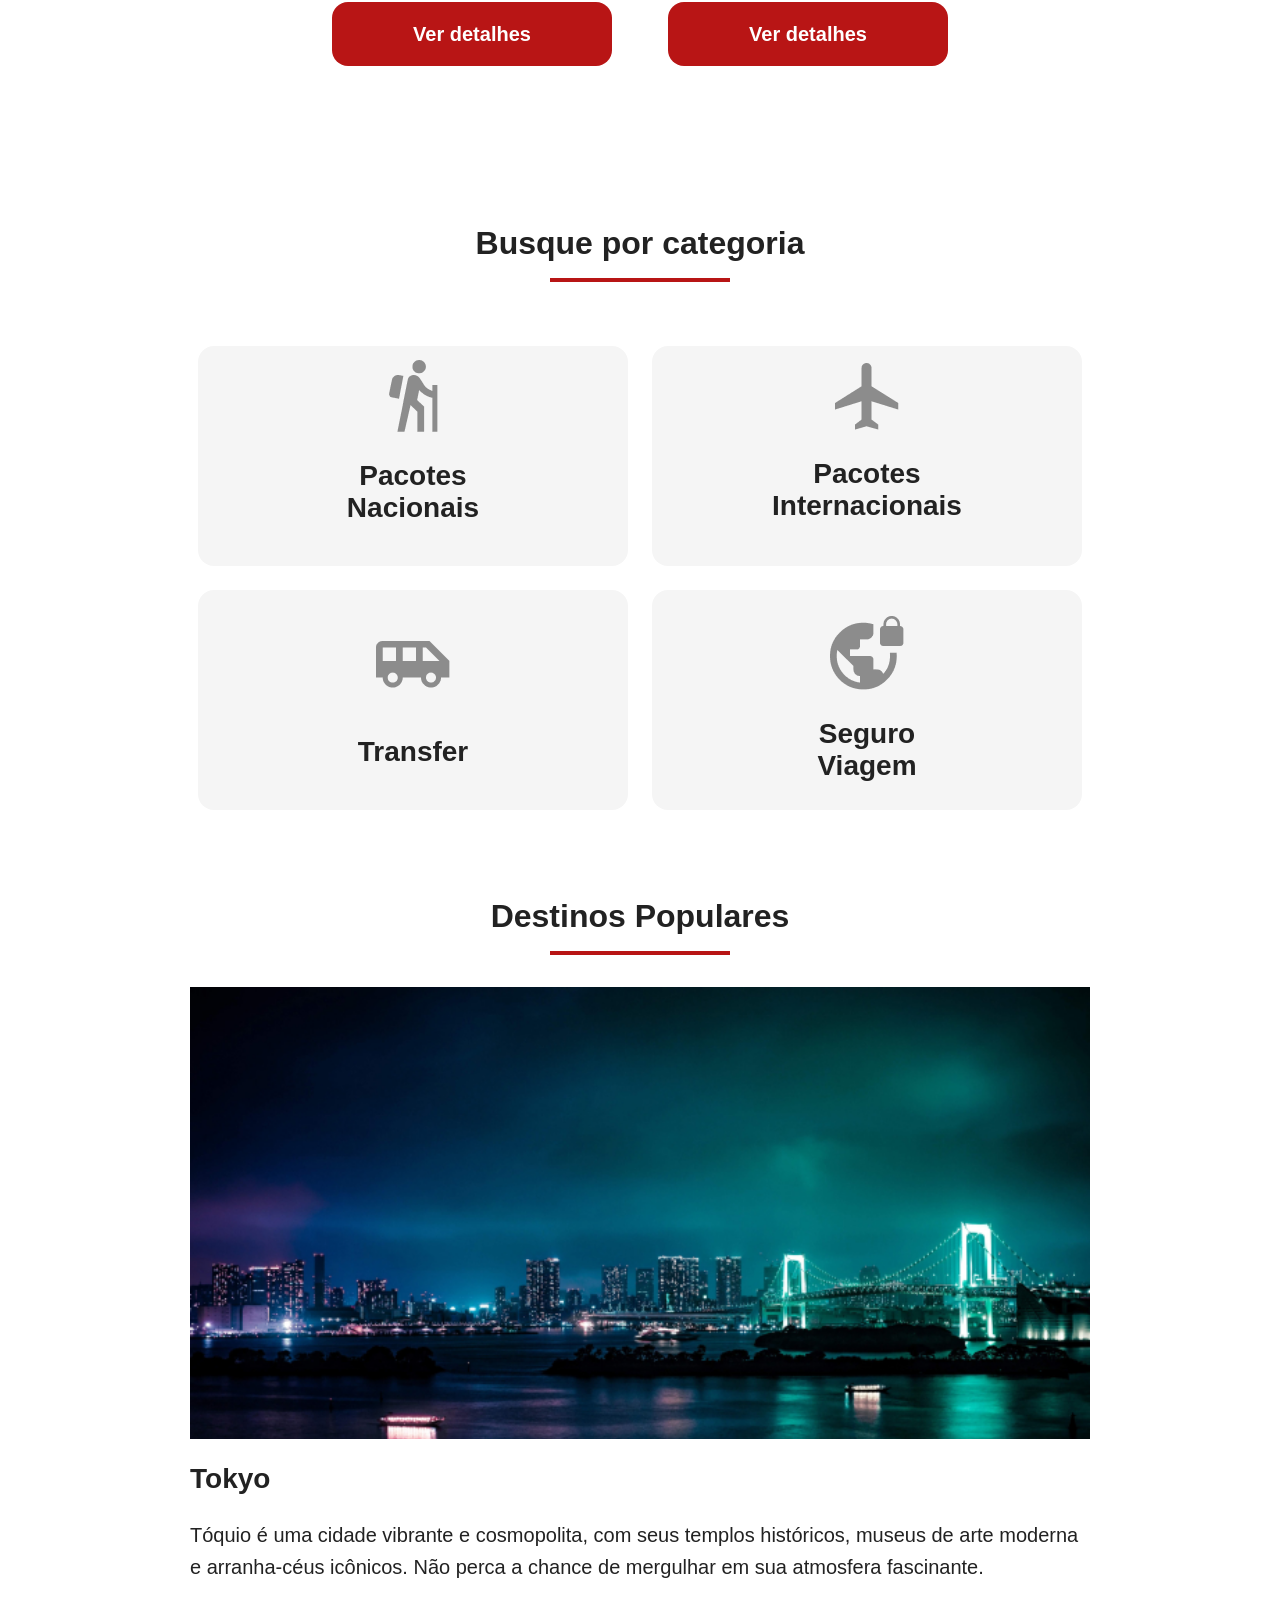
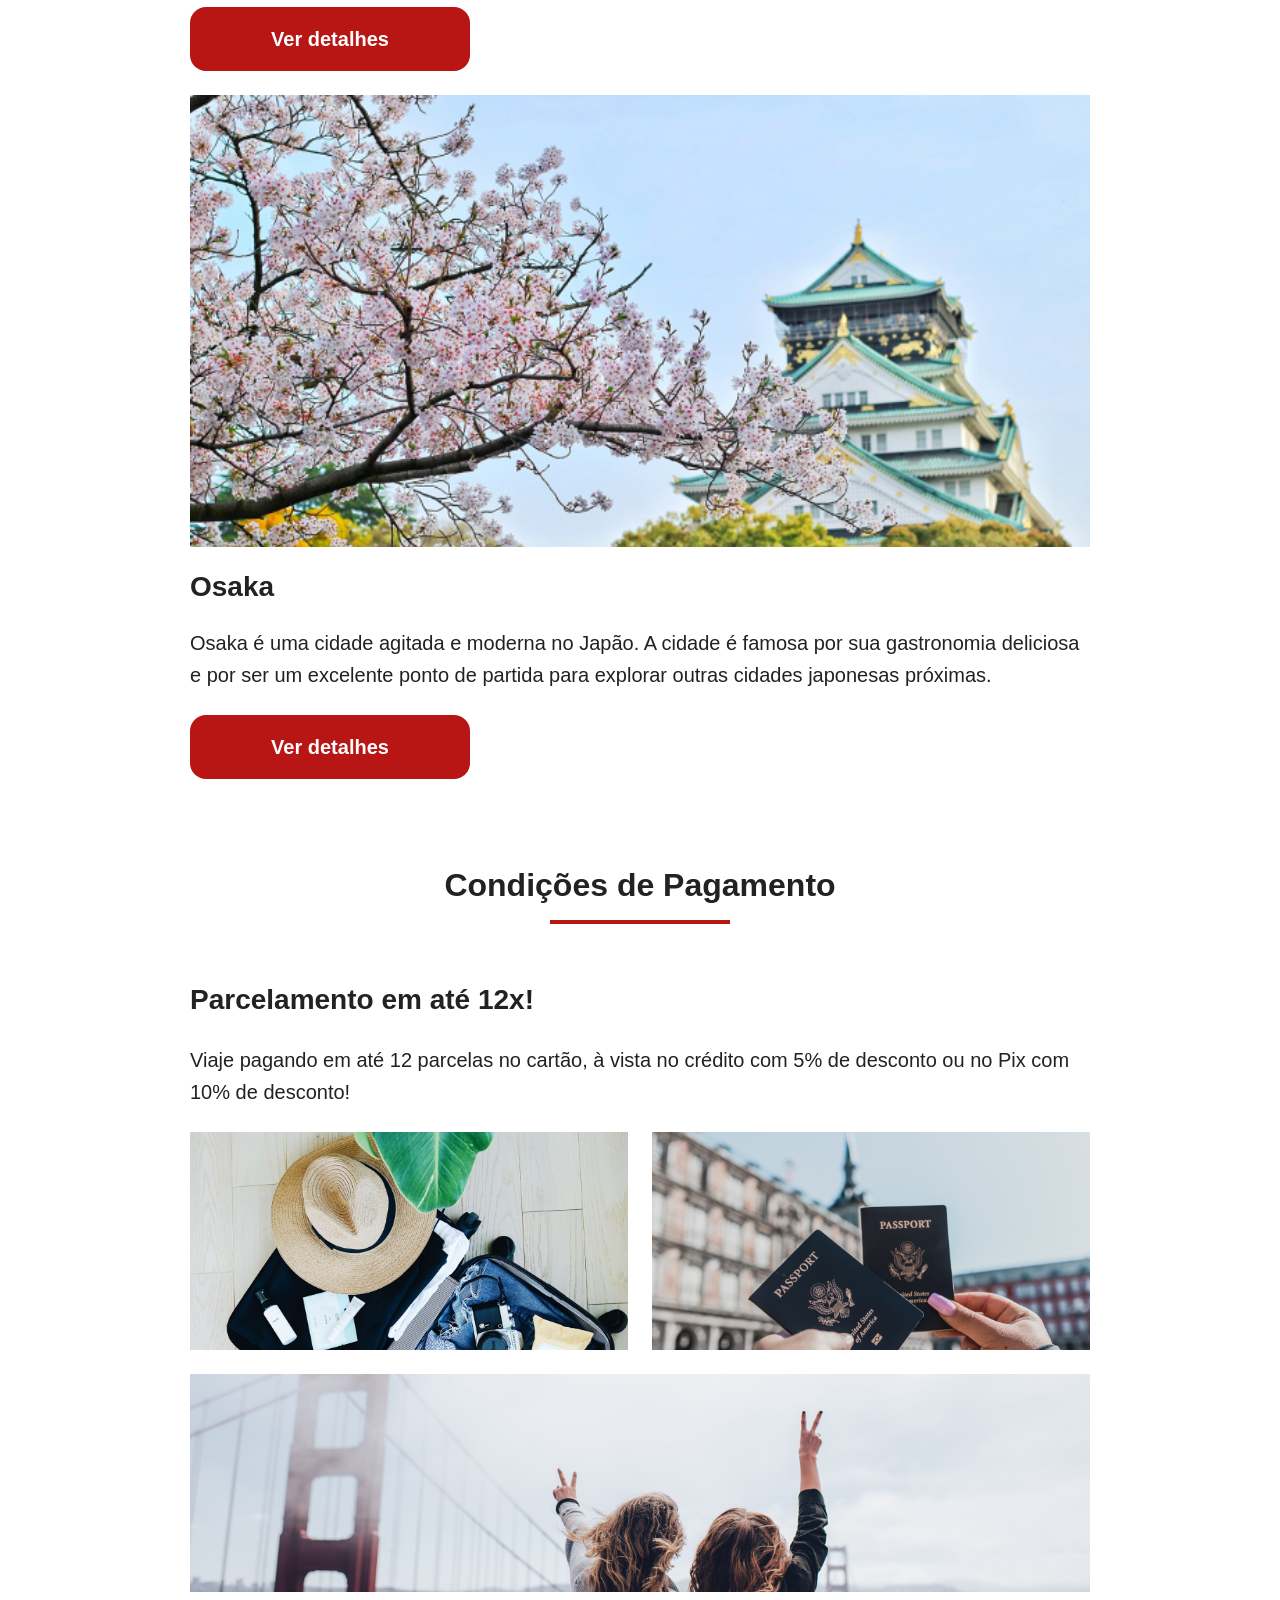
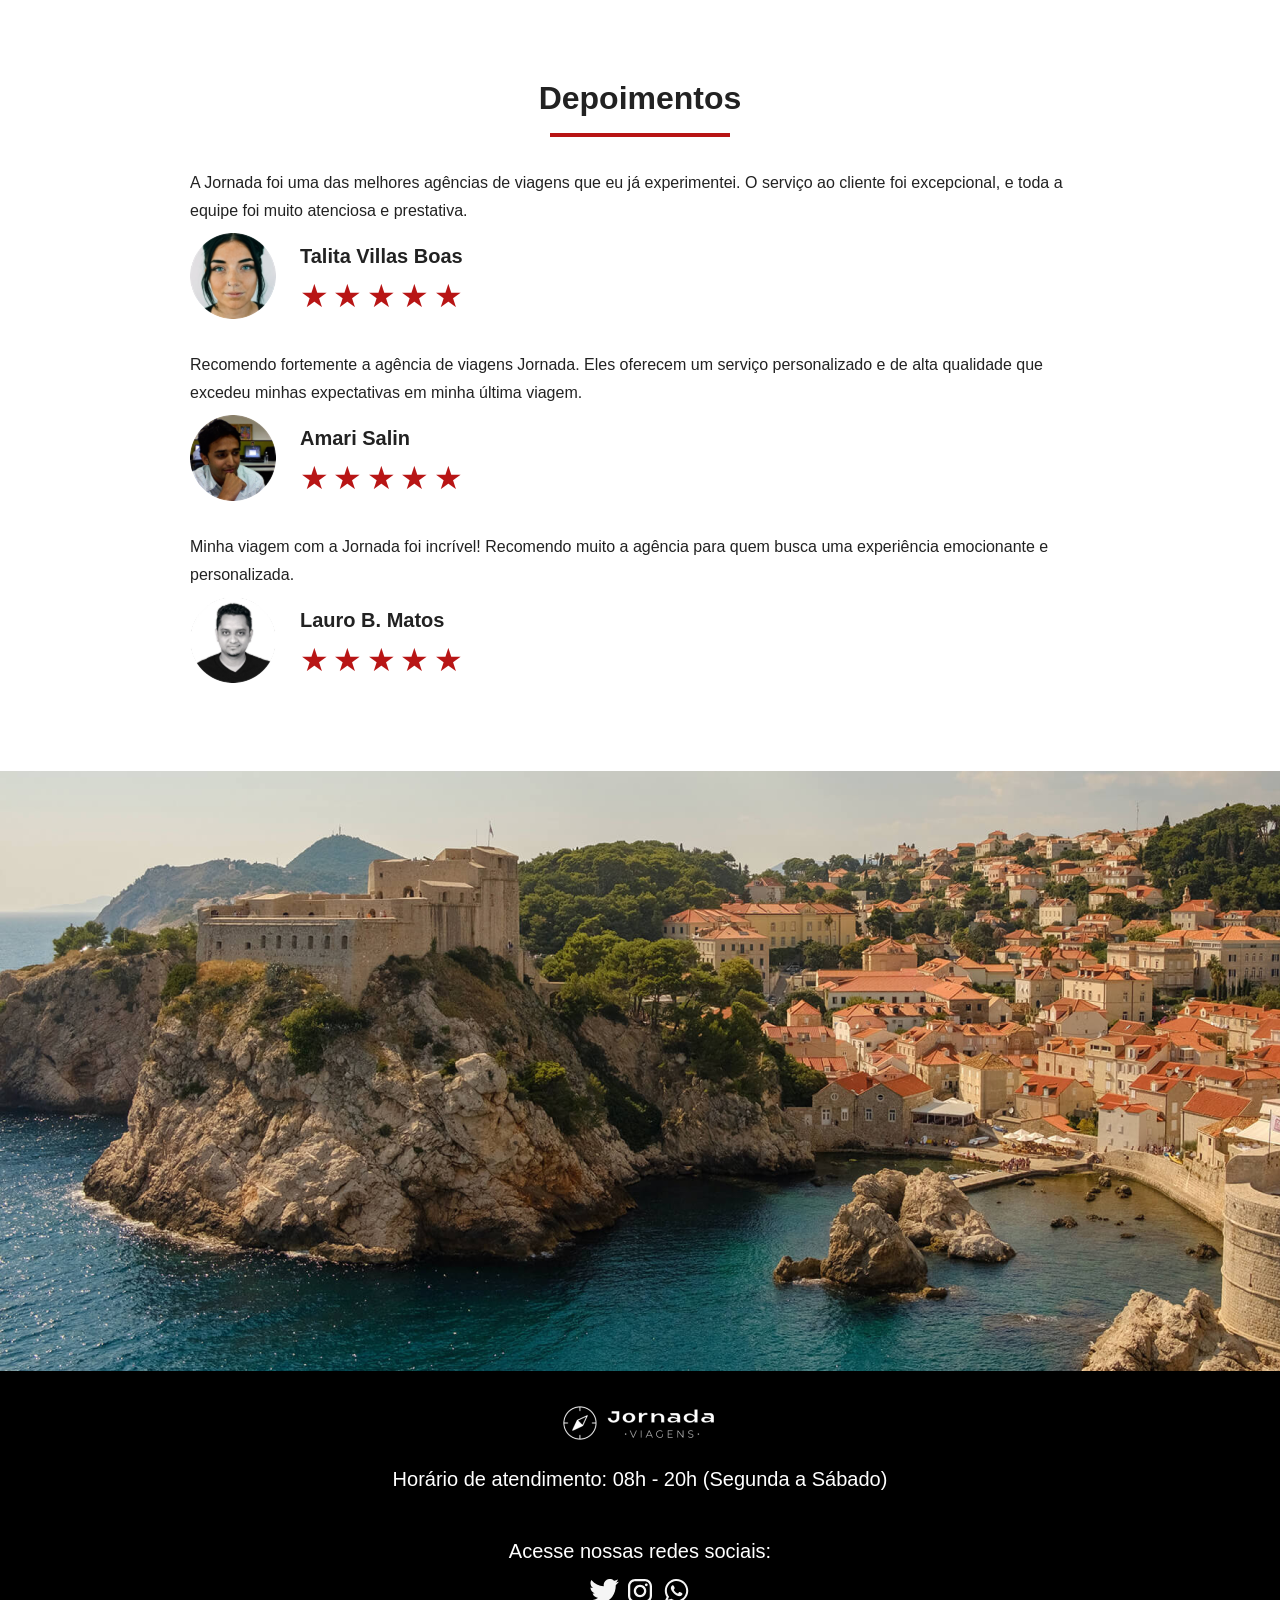
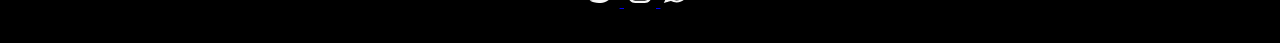
==== commit 17687242: "correção do menu hamburguer" ====
--- a/index.html
+++ b/index.html
@@ -3,6 +3,24 @@
   <head>
     <meta charset="UTF-8" />
     <meta name="viewport" content="width=device-width, initial-scale=1.0" />
+    <meta
+      name="description"
+      content="Jornada Viagens, agência de viagens especializada em criar experiências inesquecíveis para seus clientes."
+    />
+
+    <meta name="og:title" content="Jornada Viagens" />
+    <meta
+      name="og:description"
+      content="Jornada Viagens, agência de viagens especializada em criar experiências inesquecíveis para seus clientes."
+    />
+    <meta
+      name="og:image"
+      content="juninalv.github.io/viagens/img/logo-footer.png"
+    />
+    <meta name="og:type" content="website" />
+    <meta name="og:url" content="https://juninalv.github.io/viagens/  " />
+
+    <link rel="icon" href="favicon.svg" type="xml/svg" />
     <link rel="stylesheet" href="./css/style.css" />
     <title>Viagens</title>
   </head>
@@ -24,25 +42,20 @@
         <label for="menu">
           <img src="img/menu-branco.png" alt="Menu Branco" />
         </label>
-        <input type="checkbox" id="menu" hidden />
+        <input type="checkbox" id="menu" class="menu-toggle" />
 
         <nav>
           <ul class="list-links">
             <li>
-              <a href="blog.html" target="_blank" title="Acessar blog">Blog</a>
+              <a href="blog.html" title="Acessar blog">Blog</a>
             </li>
             <li>
-              <a
-                href="pacotes.html"
-                target="_blank"
-                title="Acessar pacotes de viagem"
+              <a href="pacotes-de-viagem.html" title="Acessar pacotes de viagem"
                 >Pacotes de Viagem</a
               >
             </li>
             <li>
-              <a href="contato.html" target="_blank" title="Acessar contato"
-                >Contato</a
-              >
+              <a href="contato.html" title="Acessar contato">Contato</a>
             </li>
           </ul>
         </nav>
@@ -72,7 +85,7 @@
               </h3>
             </header>
             <footer>
-              <a href="#" class="button">Ver detalhes</a>
+              <a href="pacotes-de-viagem.html" class="button">Ver detalhes</a>
             </footer>
           </article>
           <article class="card san-andreas">
@@ -205,7 +218,7 @@
               <h3 class="content-title">Osaka</h3>
             </header>
             <p class="content-text">
-              Osaka é uma cidade agitada e moderna no Japãos. A cidade é famosa
+              Osaka é uma cidade agitada e moderna no Japão. A cidade é famosa
               por sua gastronomia deliciosa e por ser um excelente ponto de
               partida para explorar outras cidades japonesas próximas.
             </p>
--- a/css/style.css
+++ b/css/style.css
@@ -7,3 +7,4 @@
 @import url("./payments.css");
 @import url("./testimonials.css");
 @import url("./footer.css");
+@import url("./form.css");
